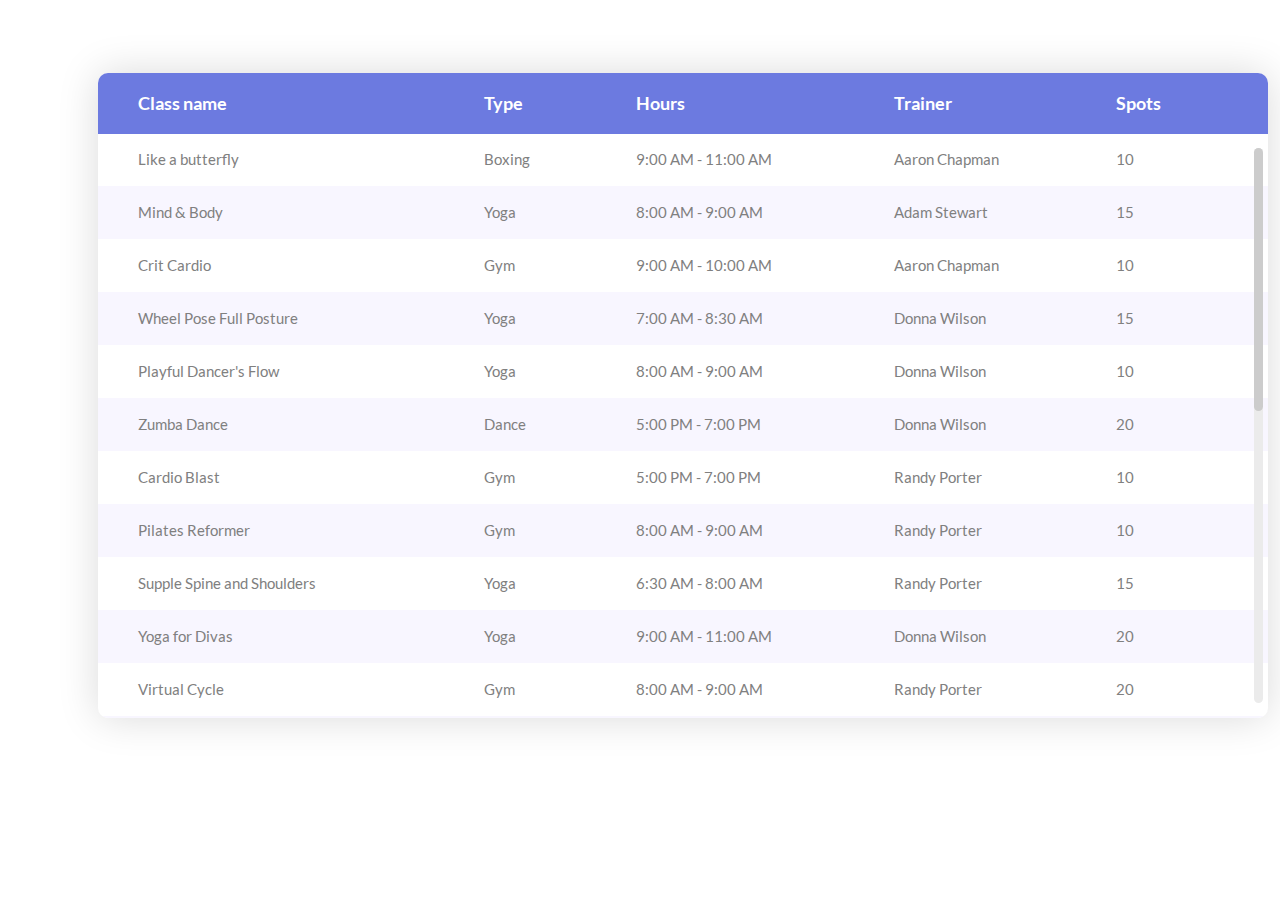
==== html/Table_Fixed_Header/index.html @ 2b3f25a1 "finalised ui front end for simple trade query with error trapping" ====
<!DOCTYPE html>
<html lang="en">
<head>
	<title>Table V04</title>
	<meta charset="UTF-8">
	<meta name="viewport" content="width=device-width, initial-scale=1">
<!--===============================================================================================-->	
	<link rel="icon" type="image/png" href="images/icons/favicon.ico"/>
<!--===============================================================================================-->
	<link rel="stylesheet" type="text/css" href="vendor/bootstrap/css/bootstrap.min.css">
<!--===============================================================================================-->
	<link rel="stylesheet" type="text/css" href="fonts/font-awesome-4.7.0/css/font-awesome.min.css">
<!--===============================================================================================-->
	<link rel="stylesheet" type="text/css" href="vendor/animate/animate.css">
<!--===============================================================================================-->
	<link rel="stylesheet" type="text/css" href="vendor/select2/select2.min.css">
<!--===============================================================================================-->
	<link rel="stylesheet" type="text/css" href="vendor/perfect-scrollbar/perfect-scrollbar.css">
<!--===============================================================================================-->
	<link rel="stylesheet" type="text/css" href="css/util.css">
	<link rel="stylesheet" type="text/css" href="css/main.css">
<!--===============================================================================================-->
</head>
<body>
	
	<div class="limiter">
		<div class="container-table100">
			<div class="wrap-table100">
				<div class="table100 ver1 m-b-110">
					<div class="table100-head">
						<table>
							<thead>
								<tr class="row100 head">
									<th class="cell100 column1">Class name</th>
									<th class="cell100 column2">Type</th>
									<th class="cell100 column3">Hours</th>
									<th class="cell100 column4">Trainer</th>
									<th class="cell100 column5">Spots</th>
								</tr>
							</thead>
						</table>
					</div>

					<div class="table100-body js-pscroll">
						<table>
							<tbody>
								<tr class="row100 body">
									<td class="cell100 column1">Like a butterfly</td>
									<td class="cell100 column2">Boxing</td>
									<td class="cell100 column3">9:00 AM - 11:00 AM</td>
									<td class="cell100 column4">Aaron Chapman</td>
									<td class="cell100 column5">10</td>
								</tr>

								<tr class="row100 body">
									<td class="cell100 column1">Mind & Body</td>
									<td class="cell100 column2">Yoga</td>
									<td class="cell100 column3">8:00 AM - 9:00 AM</td>
									<td class="cell100 column4">Adam Stewart</td>
									<td class="cell100 column5">15</td>
								</tr>

								<tr class="row100 body">
									<td class="cell100 column1">Crit Cardio</td>
									<td class="cell100 column2">Gym</td>
									<td class="cell100 column3">9:00 AM - 10:00 AM</td>
									<td class="cell100 column4">Aaron Chapman</td>
									<td class="cell100 column5">10</td>
								</tr>

								<tr class="row100 body">
									<td class="cell100 column1">Wheel Pose Full Posture</td>
									<td class="cell100 column2">Yoga</td>
									<td class="cell100 column3">7:00 AM - 8:30 AM</td>
									<td class="cell100 column4">Donna Wilson</td>
									<td class="cell100 column5">15</td>
								</tr>

								<tr class="row100 body">
									<td class="cell100 column1">Playful Dancer's Flow</td>
									<td class="cell100 column2">Yoga</td>
									<td class="cell100 column3">8:00 AM - 9:00 AM</td>
									<td class="cell100 column4">Donna Wilson</td>
									<td class="cell100 column5">10</td>
								</tr>

								<tr class="row100 body">
									<td class="cell100 column1">Zumba Dance</td>
									<td class="cell100 column2">Dance</td>
									<td class="cell100 column3">5:00 PM - 7:00 PM</td>
									<td class="cell100 column4">Donna Wilson</td>
									<td class="cell100 column5">20</td>
								</tr>

								<tr class="row100 body">
									<td class="cell100 column1">Cardio Blast</td>
									<td class="cell100 column2">Gym</td>
									<td class="cell100 column3">5:00 PM - 7:00 PM</td>
									<td class="cell100 column4">Randy Porter</td>
									<td class="cell100 column5">10</td>
								</tr>

								<tr class="row100 body">
									<td class="cell100 column1">Pilates Reformer</td>
									<td class="cell100 column2">Gym</td>
									<td class="cell100 column3">8:00 AM - 9:00 AM</td>
									<td class="cell100 column4">Randy Porter</td>
									<td class="cell100 column5">10</td>
								</tr>

								<tr class="row100 body">
									<td class="cell100 column1">Supple Spine and Shoulders</td>
									<td class="cell100 column2">Yoga</td>
									<td class="cell100 column3">6:30 AM - 8:00 AM</td>
									<td class="cell100 column4">Randy Porter</td>
									<td class="cell100 column5">15</td>
								</tr>

								<tr class="row100 body">
									<td class="cell100 column1">Yoga for Divas</td>
									<td class="cell100 column2">Yoga</td>
									<td class="cell100 column3">9:00 AM - 11:00 AM</td>
									<td class="cell100 column4">Donna Wilson</td>
									<td class="cell100 column5">20</td>
								</tr>

								<tr class="row100 body">
									<td class="cell100 column1">Virtual Cycle</td>
									<td class="cell100 column2">Gym</td>
									<td class="cell100 column3">8:00 AM - 9:00 AM</td>
									<td class="cell100 column4">Randy Porter</td>
									<td class="cell100 column5">20</td>
								</tr>

								<tr class="row100 body">
									<td class="cell100 column1">Like a butterfly</td>
									<td class="cell100 column2">Boxing</td>
									<td class="cell100 column3">9:00 AM - 11:00 AM</td>
									<td class="cell100 column4">Aaron Chapman</td>
									<td class="cell100 column5">10</td>
								</tr>

								<tr class="row100 body">
									<td class="cell100 column1">Mind & Body</td>
									<td class="cell100 column2">Yoga</td>
									<td class="cell100 column3">8:00 AM - 9:00 AM</td>
									<td class="cell100 column4">Adam Stewart</td>
									<td class="cell100 column5">15</td>
								</tr>

								<tr class="row100 body">
									<td class="cell100 column1">Crit Cardio</td>
									<td class="cell100 column2">Gym</td>
									<td class="cell100 column3">9:00 AM - 10:00 AM</td>
									<td class="cell100 column4">Aaron Chapman</td>
									<td class="cell100 column5">10</td>
								</tr>

								<tr class="row100 body">
									<td class="cell100 column1">Wheel Pose Full Posture</td>
									<td class="cell100 column2">Yoga</td>
									<td class="cell100 column3">7:00 AM - 8:30 AM</td>
									<td class="cell100 column4">Donna Wilson</td>
									<td class="cell100 column5">15</td>
								</tr>

								<tr class="row100 body">
									<td class="cell100 column1">Playful Dancer's Flow</td>
									<td class="cell100 column2">Yoga</td>
									<td class="cell100 column3">8:00 AM - 9:00 AM</td>
									<td class="cell100 column4">Donna Wilson</td>
									<td class="cell100 column5">10</td>
								</tr>

								<tr class="row100 body">
									<td class="cell100 column1">Zumba Dance</td>
									<td class="cell100 column2">Dance</td>
									<td class="cell100 column3">5:00 PM - 7:00 PM</td>
									<td class="cell100 column4">Donna Wilson</td>
									<td class="cell100 column5">20</td>
								</tr>

								<tr class="row100 body">
									<td class="cell100 column1">Cardio Blast</td>
									<td class="cell100 column2">Gym</td>
									<td class="cell100 column3">5:00 PM - 7:00 PM</td>
									<td class="cell100 column4">Randy Porter</td>
									<td class="cell100 column5">10</td>
								</tr>

								<tr class="row100 body">
									<td class="cell100 column1">Pilates Reformer</td>
									<td class="cell100 column2">Gym</td>
									<td class="cell100 column3">8:00 AM - 9:00 AM</td>
									<td class="cell100 column4">Randy Porter</td>
									<td class="cell100 column5">10</td>
								</tr>

								<tr class="row100 body">
									<td class="cell100 column1">Supple Spine and Shoulders</td>
									<td class="cell100 column2">Yoga</td>
									<td class="cell100 column3">6:30 AM - 8:00 AM</td>
									<td class="cell100 column4">Randy Porter</td>
									<td class="cell100 column5">15</td>
								</tr>

								<tr class="row100 body">
									<td class="cell100 column1">Yoga for Divas</td>
									<td class="cell100 column2">Yoga</td>
									<td class="cell100 column3">9:00 AM - 11:00 AM</td>
									<td class="cell100 column4">Donna Wilson</td>
									<td class="cell100 column5">20</td>
								</tr>

								<tr class="row100 body">
									<td class="cell100 column1">Virtual Cycle</td>
									<td class="cell100 column2">Gym</td>
									<td class="cell100 column3">8:00 AM - 9:00 AM</td>
									<td class="cell100 column4">Randy Porter</td>
									<td class="cell100 column5">20</td>
								</tr>
							</tbody>
						</table>
					</div>				
				</div>
			</div>
		</div>
	</div>


<!--===============================================================================================-->	
	<script src="vendor/jquery/jquery-3.2.1.min.js"></script>
<!--===============================================================================================-->
	<script src="vendor/bootstrap/js/popper.js"></script>
	<script src="vendor/bootstrap/js/bootstrap.min.js"></script>
<!--===============================================================================================-->
	<script src="vendor/select2/select2.min.js"></script>
<!--===============================================================================================-->
	<script src="vendor/perfect-scrollbar/perfect-scrollbar.min.js"></script>
	<script>
		$('.js-pscroll').each(function(){
			var ps = new PerfectScrollbar(this);

			$(window).on('resize', function(){
				ps.update();
			})
		});
			
		
	</script>
<!--===============================================================================================-->
	<script src="js/main.js"></script>

</body>
</html>
---- html/Table_Fixed_Header/vendor/perfect-scrollbar/perfect-scrollbar.css ----
/*
 * Container style
 */
.ps {
  overflow: hidden !important;
  overflow-anchor: none;
  -ms-overflow-style: none;
  touch-action: auto;
  -ms-touch-action: auto;
}

/*
 * Scrollbar rail styles
 */
.ps__rail-x {
  display: none;
  opacity: 0;
  transition: background-color .2s linear, opacity .2s linear;
  -webkit-transition: background-color .2s linear, opacity .2s linear;
  height: 15px;
  /* there must be 'bottom' or 'top' for ps__rail-x */
  bottom: 0px;
  /* please don't change 'position' */
  position: absolute;
}

.ps__rail-y {
  display: none;
  opacity: 0;
  transition: background-color .2s linear, opacity .2s linear;
  -webkit-transition: background-color .2s linear, opacity .2s linear;
  width: 15px;
  /* there must be 'right' or 'left' for ps__rail-y */
  right: 0;
  /* please don't change 'position' */
  position: absolute;
}

.ps--active-x > .ps__rail-x,
.ps--active-y > .ps__rail-y {
  display: block;
  background-color: transparent;
}

.ps:hover > .ps__rail-x,
.ps:hover > .ps__rail-y,
.ps--focus > .ps__rail-x,
.ps--focus > .ps__rail-y,
.ps--scrolling-x > .ps__rail-x,
.ps--scrolling-y > .ps__rail-y {
  opacity: 0.6;
}

.ps__rail-x:hover,
.ps__rail-y:hover,
.ps__rail-x:focus,
.ps__rail-y:focus {
  background-color: #eee;
  opacity: 0.9;
}

/*
 * Scrollbar thumb styles
 */
.ps__thumb-x {
  background-color: #aaa;
  border-radius: 6px;
  transition: background-color .2s linear, height .2s ease-in-out;
  -webkit-transition: background-color .2s linear, height .2s ease-in-out;
  height: 6px;
  /* there must be 'bottom' for ps__thumb-x */
  bottom: 2px;
  /* please don't change 'position' */
  position: absolute;
}

.ps__thumb-y {
  background-color: #aaa;
  border-radius: 6px;
  transition: background-color .2s linear, width .2s ease-in-out;
  -webkit-transition: background-color .2s linear, width .2s ease-in-out;
  width: 6px;
  /* there must be 'right' for ps__thumb-y */
  right: 2px;
  /* please don't change 'position' */
  position: absolute;
}

.ps__rail-x:hover > .ps__thumb-x,
.ps__rail-x:focus > .ps__thumb-x {
  background-color: #999;
  height: 11px;
}

.ps__rail-y:hover > .ps__thumb-y,
.ps__rail-y:focus > .ps__thumb-y {
  background-color: #999;
  width: 11px;
}

/* MS supports */
@supports (-ms-overflow-style: none) {
  .ps {
    overflow: auto !important;
  }
}

@media screen and (-ms-high-contrast: active), (-ms-high-contrast: none) {
  .ps {
    overflow: auto !important;
  }
}
---- html/Table_Fixed_Header/css/util.css ----
/*[ FONT SIZE ]
///////////////////////////////////////////////////////////
*/
.fs-1 {font-size: 1px;}
.fs-2 {font-size: 2px;}
.fs-3 {font-size: 3px;}
.fs-4 {font-size: 4px;}
.fs-5 {font-size: 5px;}
.fs-6 {font-size: 6px;}
.fs-7 {font-size: 7px;}
.fs-8 {font-size: 8px;}
.fs-9 {font-size: 9px;}
.fs-10 {font-size: 10px;}
.fs-11 {font-size: 11px;}
.fs-12 {font-size: 12px;}
.fs-13 {font-size: 13px;}
.fs-14 {font-size: 14px;}
.fs-15 {font-size: 15px;}
.fs-16 {font-size: 16px;}
.fs-17 {font-size: 17px;}
.fs-18 {font-size: 18px;}
.fs-19 {font-size: 19px;}
.fs-20 {font-size: 20px;}
.fs-21 {font-size: 21px;}
.fs-22 {font-size: 22px;}
.fs-23 {font-size: 23px;}
.fs-24 {font-size: 24px;}
.fs-25 {font-size: 25px;}
.fs-26 {font-size: 26px;}
.fs-27 {font-size: 27px;}
.fs-28 {font-size: 28px;}
.fs-29 {font-size: 29px;}
.fs-30 {font-size: 30px;}
.fs-31 {font-size: 31px;}
.fs-32 {font-size: 32px;}
.fs-33 {font-size: 33px;}
.fs-34 {font-size: 34px;}
.fs-35 {font-size: 35px;}
.fs-36 {font-size: 36px;}
.fs-37 {font-size: 37px;}
.fs-38 {font-size: 38px;}
.fs-39 {font-size: 39px;}
.fs-40 {font-size: 40px;}
.fs-41 {font-size: 41px;}
.fs-42 {font-size: 42px;}
.fs-43 {font-size: 43px;}
.fs-44 {font-size: 44px;}
.fs-45 {font-size: 45px;}
.fs-46 {font-size: 46px;}
.fs-47 {font-size: 47px;}
.fs-48 {font-size: 48px;}
.fs-49 {font-size: 49px;}
.fs-50 {font-size: 50px;}
.fs-51 {font-size: 51px;}
.fs-52 {font-size: 52px;}
.fs-53 {font-size: 53px;}
.fs-54 {font-size: 54px;}
.fs-55 {font-size: 55px;}
.fs-56 {font-size: 56px;}
.fs-57 {font-size: 57px;}
.fs-58 {font-size: 58px;}
.fs-59 {font-size: 59px;}
.fs-60 {font-size: 60px;}
.fs-61 {font-size: 61px;}
.fs-62 {font-size: 62px;}
.fs-63 {font-size: 63px;}
.fs-64 {font-size: 64px;}
.fs-65 {font-size: 65px;}
.fs-66 {font-size: 66px;}
.fs-67 {font-size: 67px;}
.fs-68 {font-size: 68px;}
.fs-69 {font-size: 69px;}
.fs-70 {font-size: 70px;}
.fs-71 {font-size: 71px;}
.fs-72 {font-size: 72px;}
.fs-73 {font-size: 73px;}
.fs-74 {font-size: 74px;}
.fs-75 {font-size: 75px;}
.fs-76 {font-size: 76px;}
.fs-77 {font-size: 77px;}
.fs-78 {font-size: 78px;}
.fs-79 {font-size: 79px;}
.fs-80 {font-size: 80px;}
.fs-81 {font-size: 81px;}
.fs-82 {font-size: 82px;}
.fs-83 {font-size: 83px;}
.fs-84 {font-size: 84px;}
.fs-85 {font-size: 85px;}
.fs-86 {font-size: 86px;}
.fs-87 {font-size: 87px;}
.fs-88 {font-size: 88px;}
.fs-89 {font-size: 89px;}
.fs-90 {font-size: 90px;}
.fs-91 {font-size: 91px;}
.fs-92 {font-size: 92px;}
.fs-93 {font-size: 93px;}
.fs-94 {font-size: 94px;}
.fs-95 {font-size: 95px;}
.fs-96 {font-size: 96px;}
.fs-97 {font-size: 97px;}
.fs-98 {font-size: 98px;}
.fs-99 {font-size: 99px;}
.fs-100 {font-size: 100px;}
.fs-101 {font-size: 101px;}
.fs-102 {font-size: 102px;}
.fs-103 {font-size: 103px;}
.fs-104 {font-size: 104px;}
.fs-105 {font-size: 105px;}
.fs-106 {font-size: 106px;}
.fs-107 {font-size: 107px;}
.fs-108 {font-size: 108px;}
.fs-109 {font-size: 109px;}
.fs-110 {font-size: 110px;}
.fs-111 {font-size: 111px;}
.fs-112 {font-size: 112px;}
.fs-113 {font-size: 113px;}
.fs-114 {font-size: 114px;}
.fs-115 {font-size: 115px;}
.fs-116 {font-size: 116px;}
.fs-117 {font-size: 117px;}
.fs-118 {font-size: 118px;}
.fs-119 {font-size: 119px;}
.fs-120 {font-size: 120px;}
.fs-121 {font-size: 121px;}
.fs-122 {font-size: 122px;}
.fs-123 {font-size: 123px;}
.fs-124 {font-size: 124px;}
.fs-125 {font-size: 125px;}
.fs-126 {font-size: 126px;}
.fs-127 {font-size: 127px;}
.fs-128 {font-size: 128px;}
.fs-129 {font-size: 129px;}
.fs-130 {font-size: 130px;}
.fs-131 {font-size: 131px;}
.fs-132 {font-size: 132px;}
.fs-133 {font-size: 133px;}
.fs-134 {font-size: 134px;}
.fs-135 {font-size: 135px;}
.fs-136 {font-size: 136px;}
.fs-137 {font-size: 137px;}
.fs-138 {font-size: 138px;}
.fs-139 {font-size: 139px;}
.fs-140 {font-size: 140px;}
.fs-141 {font-size: 141px;}
.fs-142 {font-size: 142px;}
.fs-143 {font-size: 143px;}
.fs-144 {font-size: 144px;}
.fs-145 {font-size: 145px;}
.fs-146 {font-size: 146px;}
.fs-147 {font-size: 147px;}
.fs-148 {font-size: 148px;}
.fs-149 {font-size: 149px;}
.fs-150 {font-size: 150px;}
.fs-151 {font-size: 151px;}
.fs-152 {font-size: 152px;}
.fs-153 {font-size: 153px;}
.fs-154 {font-size: 154px;}
.fs-155 {font-size: 155px;}
.fs-156 {font-size: 156px;}
.fs-157 {font-size: 157px;}
.fs-158 {font-size: 158px;}
.fs-159 {font-size: 159px;}
.fs-160 {font-size: 160px;}
.fs-161 {font-size: 161px;}
.fs-162 {font-size: 162px;}
.fs-163 {font-size: 163px;}
.fs-164 {font-size: 164px;}
.fs-165 {font-size: 165px;}
.fs-166 {font-size: 166px;}
.fs-167 {font-size: 167px;}
.fs-168 {font-size: 168px;}
.fs-169 {font-size: 169px;}
.fs-170 {font-size: 170px;}
.fs-171 {font-size: 171px;}
.fs-172 {font-size: 172px;}
.fs-173 {font-size: 173px;}
.fs-174 {font-size: 174px;}
.fs-175 {font-size: 175px;}
.fs-176 {font-size: 176px;}
.fs-177 {font-size: 177px;}
.fs-178 {font-size: 178px;}
.fs-179 {font-size: 179px;}
.fs-180 {font-size: 180px;}
.fs-181 {font-size: 181px;}
.fs-182 {font-size: 182px;}
.fs-183 {font-size: 183px;}
.fs-184 {font-size: 184px;}
.fs-185 {font-size: 185px;}
.fs-186 {font-size: 186px;}
.fs-187 {font-size: 187px;}
.fs-188 {font-size: 188px;}
.fs-189 {font-size: 189px;}
.fs-190 {font-size: 190px;}
.fs-191 {font-size: 191px;}
.fs-192 {font-size: 192px;}
.fs-193 {font-size: 193px;}
.fs-194 {font-size: 194px;}
.fs-195 {font-size: 195px;}
.fs-196 {font-size: 196px;}
.fs-197 {font-size: 197px;}
.fs-198 {font-size: 198px;}
.fs-199 {font-size: 199px;}
.fs-200 {font-size: 200px;}

/*[ PADDING ]
///////////////////////////////////////////////////////////
*/
.p-t-0 {padding-top: 0px;}
.p-t-1 {padding-top: 1px;}
.p-t-2 {padding-top: 2px;}
.p-t-3 {padding-top: 3px;}
.p-t-4 {padding-top: 4px;}
.p-t-5 {padding-top: 5px;}
.p-t-6 {padding-top: 6px;}
.p-t-7 {padding-top: 7px;}
.p-t-8 {padding-top: 8px;}
.p-t-9 {padding-top: 9px;}
.p-t-10 {padding-top: 10px;}
.p-t-11 {padding-top: 11px;}
.p-t-12 {padding-top: 12px;}
.p-t-13 {padding-top: 13px;}
.p-t-14 {padding-top: 14px;}
.p-t-15 {padding-top: 15px;}
.p-t-16 {padding-top: 16px;}
.p-t-17 {padding-top: 17px;}
.p-t-18 {padding-top: 18px;}
.p-t-19 {padding-top: 19px;}
.p-t-20 {padding-top: 20px;}
.p-t-21 {padding-top: 21px;}
.p-t-22 {padding-top: 22px;}
.p-t-23 {padding-top: 23px;}
.p-t-24 {padding-top: 24px;}
.p-t-25 {padding-top: 25px;}
.p-t-26 {padding-top: 26px;}
.p-t-27 {padding-top: 27px;}
.p-t-28 {padding-top: 28px;}
.p-t-29 {padding-top: 29px;}
.p-t-30 {padding-top: 30px;}
.p-t-31 {padding-top: 31px;}
.p-t-32 {padding-top: 32px;}
.p-t-33 {padding-top: 33px;}
.p-t-34 {padding-top: 34px;}
.p-t-35 {padding-top: 35px;}
.p-t-36 {padding-top: 36px;}
.p-t-37 {padding-top: 37px;}
.p-t-38 {padding-top: 38px;}
.p-t-39 {padding-top: 39px;}
.p-t-40 {padding-top: 40px;}
.p-t-41 {padding-top: 41px;}
.p-t-42 {padding-top: 42px;}
.p-t-43 {padding-top: 43px;}
.p-t-44 {padding-top: 44px;}
.p-t-45 {padding-top: 45px;}
.p-t-46 {padding-top: 46px;}
.p-t-47 {padding-top: 47px;}
.p-t-48 {padding-top: 48px;}
.p-t-49 {padding-top: 49px;}
.p-t-50 {padding-top: 50px;}
.p-t-51 {padding-top: 51px;}
.p-t-52 {padding-top: 52px;}
.p-t-53 {padding-top: 53px;}
.p-t-54 {padding-top: 54px;}
.p-t-55 {padding-top: 55px;}
.p-t-56 {padding-top: 56px;}
.p-t-57 {padding-top: 57px;}
.p-t-58 {padding-top: 58px;}
.p-t-59 {padding-top: 59px;}
.p-t-60 {padding-top: 60px;}
.p-t-61 {padding-top: 61px;}
.p-t-62 {padding-top: 62px;}
.p-t-63 {padding-top: 63px;}
.p-t-64 {padding-top: 64px;}
.p-t-65 {padding-top: 65px;}
.p-t-66 {padding-top: 66px;}
.p-t-67 {padding-top: 67px;}
.p-t-68 {padding-top: 68px;}
.p-t-69 {padding-top: 69px;}
.p-t-70 {padding-top: 70px;}
.p-t-71 {padding-top: 71px;}
.p-t-72 {padding-top: 72px;}
.p-t-73 {padding-top: 73px;}
.p-t-74 {padding-top: 74px;}
.p-t-75 {padding-top: 75px;}
.p-t-76 {padding-top: 76px;}
.p-t-77 {padding-top: 77px;}
.p-t-78 {padding-top: 78px;}
.p-t-79 {padding-top: 79px;}
.p-t-80 {padding-top: 80px;}
.p-t-81 {padding-top: 81px;}
.p-t-82 {padding-top: 82px;}
.p-t-83 {padding-top: 83px;}
.p-t-84 {padding-top: 84px;}
.p-t-85 {padding-top: 85px;}
.p-t-86 {padding-top: 86px;}
.p-t-87 {padding-top: 87px;}
.p-t-88 {padding-top: 88px;}
.p-t-89 {padding-top: 89px;}
.p-t-90 {padding-top: 90px;}
.p-t-91 {padding-top: 91px;}
.p-t-92 {padding-top: 92px;}
.p-t-93 {padding-top: 93px;}
.p-t-94 {padding-top: 94px;}
.p-t-95 {padding-top: 95px;}
.p-t-96 {padding-top: 96px;}
.p-t-97 {padding-top: 97px;}
.p-t-98 {padding-top: 98px;}
.p-t-99 {padding-top: 99px;}
.p-t-100 {padding-top: 100px;}
.p-t-101 {padding-top: 101px;}
.p-t-102 {padding-top: 102px;}
.p-t-103 {padding-top: 103px;}
.p-t-104 {padding-top: 104px;}
.p-t-105 {padding-top: 105px;}
.p-t-106 {padding-top: 106px;}
.p-t-107 {padding-top: 107px;}
.p-t-108 {padding-top: 108px;}
.p-t-109 {padding-top: 109px;}
.p-t-110 {padding-top: 110px;}
.p-t-111 {padding-top: 111px;}
.p-t-112 {padding-top: 112px;}
.p-t-113 {padding-top: 113px;}
.p-t-114 {padding-top: 114px;}
.p-t-115 {padding-top: 115px;}
.p-t-116 {padding-top: 116px;}
.p-t-117 {padding-top: 117px;}
.p-t-118 {padding-top: 118px;}
.p-t-119 {padding-top: 119px;}
.p-t-120 {padding-top: 120px;}
.p-t-121 {padding-top: 121px;}
.p-t-122 {padding-top: 122px;}
.p-t-123 {padding-top: 123px;}
.p-t-124 {padding-top: 124px;}
.p-t-125 {padding-top: 125px;}
.p-t-126 {padding-top: 126px;}
.p-t-127 {padding-top: 127px;}
.p-t-128 {padding-top: 128px;}
.p-t-129 {padding-top: 129px;}
.p-t-130 {padding-top: 130px;}
.p-t-131 {padding-top: 131px;}
.p-t-132 {padding-top: 132px;}
.p-t-133 {padding-top: 133px;}
.p-t-134 {padding-top: 134px;}
.p-t-135 {padding-top: 135px;}
.p-t-136 {padding-top: 136px;}
.p-t-137 {padding-top: 137px;}
.p-t-138 {padding-top: 138px;}
.p-t-139 {padding-top: 139px;}
.p-t-140 {padding-top: 140px;}
.p-t-141 {padding-top: 141px;}
.p-t-142 {padding-top: 142px;}
.p-t-143 {padding-top: 143px;}
.p-t-144 {padding-top: 144px;}
.p-t-145 {padding-top: 145px;}
.p-t-146 {padding-top: 146px;}
.p-t-147 {padding-top: 147px;}
.p-t-148 {padding-top: 148px;}
.p-t-149 {padding-top: 149px;}
.p-t-150 {padding-top: 150px;}
.p-t-151 {padding-top: 151px;}
.p-t-152 {padding-top: 152px;}
.p-t-153 {padding-top: 153px;}
.p-t-154 {padding-top: 154px;}
.p-t-155 {padding-top: 155px;}
.p-t-156 {padding-top: 156px;}
.p-t-157 {padding-top: 157px;}
.p-t-158 {padding-top: 158px;}
.p-t-159 {padding-top: 159px;}
.p-t-160 {padding-top: 160px;}
.p-t-161 {padding-top: 161px;}
.p-t-162 {padding-top: 162px;}
.p-t-163 {padding-top: 163px;}
.p-t-164 {padding-top: 164px;}
.p-t-165 {padding-top: 165px;}
.p-t-166 {padding-top: 166px;}
.p-t-167 {padding-top: 167px;}
.p-t-168 {padding-top: 168px;}
.p-t-169 {padding-top: 169px;}
.p-t-170 {padding-top: 170px;}
.p-t-171 {padding-top: 171px;}
.p-t-172 {padding-top: 172px;}
.p-t-173 {padding-top: 173px;}
.p-t-174 {padding-top: 174px;}
.p-t-175 {padding-top: 175px;}
.p-t-176 {padding-top: 176px;}
.p-t-177 {padding-top: 177px;}
.p-t-178 {padding-top: 178px;}
.p-t-179 {padding-top: 179px;}
.p-t-180 {padding-top: 180px;}
.p-t-181 {padding-top: 181px;}
.p-t-182 {padding-top: 182px;}
.p-t-183 {padding-top: 183px;}
.p-t-184 {padding-top: 184px;}
.p-t-185 {padding-top: 185px;}
.p-t-186 {padding-top: 186px;}
.p-t-187 {padding-top: 187px;}
.p-t-188 {padding-top: 188px;}
.p-t-189 {padding-top: 189px;}
.p-t-190 {padding-top: 190px;}
.p-t-191 {padding-top: 191px;}
.p-t-192 {padding-top: 192px;}
.p-t-193 {padding-top: 193px;}
.p-t-194 {padding-top: 194px;}
.p-t-195 {padding-top: 195px;}
.p-t-196 {padding-top: 196px;}
.p-t-197 {padding-top: 197px;}
.p-t-198 {padding-top: 198px;}
.p-t-199 {padding-top: 199px;}
.p-t-200 {padding-top: 200px;}
.p-t-201 {padding-top: 201px;}
.p-t-202 {padding-top: 202px;}
.p-t-203 {padding-top: 203px;}
.p-t-204 {padding-top: 204px;}
.p-t-205 {padding-top: 205px;}
.p-t-206 {padding-top: 206px;}
.p-t-207 {padding-top: 207px;}
.p-t-208 {padding-top: 208px;}
.p-t-209 {padding-top: 209px;}
.p-t-210 {padding-top: 210px;}
.p-t-211 {padding-top: 211px;}
.p-t-212 {padding-top: 212px;}
.p-t-213 {padding-top: 213px;}
.p-t-214 {padding-top: 214px;}
.p-t-215 {padding-top: 215px;}
.p-t-216 {padding-top: 216px;}
.p-t-217 {padding-top: 217px;}
.p-t-218 {padding-top: 218px;}
.p-t-219 {padding-top: 219px;}
.p-t-220 {padding-top: 220px;}
.p-t-221 {padding-top: 221px;}
.p-t-222 {padding-top: 222px;}
.p-t-223 {padding-top: 223px;}
.p-t-224 {padding-top: 224px;}
.p-t-225 {padding-top: 225px;}
.p-t-226 {padding-top: 226px;}
.p-t-227 {padding-top: 227px;}
.p-t-228 {padding-top: 228px;}
.p-t-229 {padding-top: 229px;}
.p-t-230 {padding-top: 230px;}
.p-t-231 {padding-top: 231px;}
.p-t-232 {padding-top: 232px;}
.p-t-233 {padding-top: 233px;}
.p-t-234 {padding-top: 234px;}
.p-t-235 {padding-top: 235px;}
.p-t-236 {padding-top: 236px;}
.p-t-237 {padding-top: 237px;}
.p-t-238 {padding-top: 238px;}
.p-t-239 {padding-top: 239px;}
.p-t-240 {padding-top: 240px;}
.p-t-241 {padding-top: 241px;}
.p-t-242 {padding-top: 242px;}
.p-t-243 {padding-top: 243px;}
.p-t-244 {padding-top: 244px;}
.p-t-245 {padding-top: 245px;}
.p-t-246 {padding-top: 246px;}
.p-t-247 {padding-top: 247px;}
.p-t-248 {padding-top: 248px;}
.p-t-249 {padding-top: 249px;}
.p-t-250 {padding-top: 250px;}
.p-b-0 {padding-bottom: 0px;}
.p-b-1 {padding-bottom: 1px;}
.p-b-2 {padding-bottom: 2px;}
.p-b-3 {padding-bottom: 3px;}
.p-b-4 {padding-bottom: 4px;}
.p-b-5 {padding-bottom: 5px;}
.p-b-6 {padding-bottom: 6px;}
.p-b-7 {padding-bottom: 7px;}
.p-b-8 {padding-bottom: 8px;}
.p-b-9 {padding-bottom: 9px;}
.p-b-10 {padding-bottom: 10px;}
.p-b-11 {padding-bottom: 11px;}
.p-b-12 {padding-bottom: 12px;}
.p-b-13 {padding-bottom: 13px;}
.p-b-14 {padding-bottom: 14px;}
.p-b-15 {padding-bottom: 15px;}
.p-b-16 {padding-bottom: 16px;}
.p-b-17 {padding-bottom: 17px;}
.p-b-18 {padding-bottom: 18px;}
.p-b-19 {padding-bottom: 19px;}
.p-b-20 {padding-bottom: 20px;}
.p-b-21 {padding-bottom: 21px;}
.p-b-22 {padding-bottom: 22px;}
.p-b-23 {padding-bottom: 23px;}
.p-b-24 {padding-bottom: 24px;}
.p-b-25 {padding-bottom: 25px;}
.p-b-26 {padding-bottom: 26px;}
.p-b-27 {padding-bottom: 27px;}
.p-b-28 {padding-bottom: 28px;}
.p-b-29 {padding-bottom: 29px;}
.p-b-30 {padding-bottom: 30px;}
.p-b-31 {padding-bottom: 31px;}
.p-b-32 {padding-bottom: 32px;}
.p-b-33 {padding-bottom: 33px;}
.p-b-34 {padding-bottom: 34px;}
.p-b-35 {padding-bottom: 35px;}
.p-b-36 {padding-bottom: 36px;}
.p-b-37 {padding-bottom: 37px;}
.p-b-38 {padding-bottom: 38px;}
.p-b-39 {padding-bottom: 39px;}
.p-b-40 {padding-bottom: 40px;}
.p-b-41 {padding-bottom: 41px;}
.p-b-42 {padding-bottom: 42px;}
.p-b-43 {padding-bottom: 43px;}
.p-b-44 {padding-bottom: 44px;}
.p-b-45 {padding-bottom: 45px;}
.p-b-46 {padding-bottom: 46px;}
.p-b-47 {padding-bottom: 47px;}
.p-b-48 {padding-bottom: 48px;}
.p-b-49 {padding-bottom: 49px;}
.p-b-50 {padding-bottom: 50px;}
.p-b-51 {padding-bottom: 51px;}
.p-b-52 {padding-bottom: 52px;}
.p-b-53 {padding-bottom: 53px;}
.p-b-54 {padding-bottom: 54px;}
.p-b-55 {padding-bottom: 55px;}
.p-b-56 {padding-bottom: 56px;}
.p-b-57 {padding-bottom: 57px;}
.p-b-58 {padding-bottom: 58px;}
.p-b-59 {padding-bottom: 59px;}
.p-b-60 {padding-bottom: 60px;}
.p-b-61 {padding-bottom: 61px;}
.p-b-62 {padding-bottom: 62px;}
.p-b-63 {padding-bottom: 63px;}
.p-b-64 {padding-bottom: 64px;}
.p-b-65 {padding-bottom: 65px;}
.p-b-66 {padding-bottom: 66px;}
.p-b-67 {padding-bottom: 67px;}
.p-b-68 {padding-bottom: 68px;}
.p-b-69 {padding-bottom: 69px;}
.p-b-70 {padding-bottom: 70px;}
.p-b-71 {padding-bottom: 71px;}
.p-b-72 {padding-bottom: 72px;}
.p-b-73 {padding-bottom: 73px;}
.p-b-74 {padding-bottom: 74px;}
.p-b-75 {padding-bottom: 75px;}
.p-b-76 {padding-bottom: 76px;}
.p-b-77 {padding-bottom: 77px;}
.p-b-78 {padding-bottom: 78px;}
.p-b-79 {padding-bottom: 79px;}
.p-b-80 {padding-bottom: 80px;}
.p-b-81 {padding-bottom: 81px;}
.p-b-82 {padding-bottom: 82px;}
.p-b-83 {padding-bottom: 83px;}
.p-b-84 {padding-bottom: 84px;}
.p-b-85 {padding-bottom: 85px;}
.p-b-86 {padding-bottom: 86px;}
.p-b-87 {padding-bottom: 87px;}
.p-b-88 {padding-bottom: 88px;}
.p-b-89 {padding-bottom: 89px;}
.p-b-90 {padding-bottom: 90px;}
.p-b-91 {padding-bottom: 91px;}
.p-b-92 {padding-bottom: 92px;}
.p-b-93 {padding-bottom: 93px;}
.p-b-94 {padding-bottom: 94px;}
.p-b-95 {padding-bottom: 95px;}
.p-b-96 {padding-bottom: 96px;}
.p-b-97 {padding-bottom: 97px;}
.p-b-98 {padding-bottom: 98px;}
.p-b-99 {padding-bottom: 99px;}
.p-b-100 {padding-bottom: 100px;}
.p-b-101 {padding-bottom: 101px;}
.p-b-102 {padding-bottom: 102px;}
.p-b-103 {padding-bottom: 103px;}
.p-b-104 {padding-bottom: 104px;}
.p-b-105 {padding-bottom: 105px;}
.p-b-106 {padding-bottom: 106px;}
.p-b-107 {padding-bottom: 107px;}
.p-b-108 {padding-bottom: 108px;}
.p-b-109 {padding-bottom: 109px;}
.p-b-110 {padding-bottom: 110px;}
.p-b-111 {padding-bottom: 111px;}
.p-b-112 {padding-bottom: 112px;}
.p-b-113 {padding-bottom: 113px;}
.p-b-114 {padding-bottom: 114px;}
.p-b-115 {padding-bottom: 115px;}
.p-b-116 {padding-bottom: 116px;}
.p-b-117 {padding-bottom: 117px;}
.p-b-118 {padding-bottom: 118px;}
.p-b-119 {padding-bottom: 119px;}
.p-b-120 {padding-bottom: 120px;}
.p-b-121 {padding-bottom: 121px;}
.p-b-122 {padding-bottom: 122px;}
.p-b-123 {padding-bottom: 123px;}
.p-b-124 {padding-bottom: 124px;}
.p-b-125 {padding-bottom: 125px;}
.p-b-126 {padding-bottom: 126px;}
.p-b-127 {padding-bottom: 127px;}
.p-b-128 {padding-bottom: 128px;}
.p-b-129 {padding-bottom: 129px;}
.p-b-130 {padding-bottom: 130px;}
.p-b-131 {padding-bottom: 131px;}
.p-b-132 {padding-bottom: 132px;}
.p-b-133 {padding-bottom: 133px;}
.p-b-134 {padding-bottom: 134px;}
.p-b-135 {padding-bottom: 135px;}
.p-b-136 {padding-bottom: 136px;}
.p-b-137 {padding-bottom: 137px;}
.p-b-138 {padding-bottom: 138px;}
.p-b-139 {padding-bottom: 139px;}
.p-b-140 {padding-bottom: 140px;}
.p-b-141 {padding-bottom: 141px;}
.p-b-142 {padding-bottom: 142px;}
.p-b-143 {padding-bottom: 143px;}
.p-b-144 {padding-bottom: 144px;}
.p-b-145 {padding-bottom: 145px;}
.p-b-146 {padding-bottom: 146px;}
.p-b-147 {padding-bottom: 147px;}
.p-b-148 {padding-bottom: 148px;}
.p-b-149 {padding-bottom: 149px;}
.p-b-150 {padding-bottom: 150px;}
.p-b-151 {padding-bottom: 151px;}
.p-b-152 {padding-bottom: 152px;}
.p-b-153 {padding-bottom: 153px;}
.p-b-154 {padding-bottom: 154px;}
.p-b-155 {padding-bottom: 155px;}
.p-b-156 {padding-bottom: 156px;}
.p-b-157 {padding-bottom: 157px;}
.p-b-158 {padding-bottom: 158px;}
.p-b-159 {padding-bottom: 159px;}
.p-b-160 {padding-bottom: 160px;}
.p-b-161 {padding-bottom: 161px;}
.p-b-162 {padding-bottom: 162px;}
.p-b-163 {padding-bottom: 163px;}
.p-b-164 {padding-bottom: 164px;}
.p-b-165 {padding-bottom: 165px;}
.p-b-166 {padding-bottom: 166px;}
.p-b-167 {padding-bottom: 167px;}
.p-b-168 {padding-bottom: 168px;}
.p-b-169 {padding-bottom: 169px;}
.p-b-170 {padding-bottom: 170px;}
.p-b-171 {padding-bottom: 171px;}
.p-b-172 {padding-bottom: 172px;}
.p-b-173 {padding-bottom: 173px;}
.p-b-174 {padding-bottom: 174px;}
.p-b-175 {padding-bottom: 175px;}
.p-b-176 {padding-bottom: 176px;}
.p-b-177 {padding-bottom: 177px;}
.p-b-178 {padding-bottom: 178px;}
.p-b-179 {padding-bottom: 179px;}
.p-b-180 {padding-bottom: 180px;}
.p-b-181 {padding-bottom: 181px;}
.p-b-182 {padding-bottom: 182px;}
.p-b-183 {padding-bottom: 183px;}
.p-b-184 {padding-bottom: 184px;}
.p-b-185 {padding-bottom: 185px;}
.p-b-186 {padding-bottom: 186px;}
.p-b-187 {padding-bottom: 187px;}
.p-b-188 {padding-bottom: 188px;}
.p-b-189 {padding-bottom: 189px;}
.p-b-190 {padding-bottom: 190px;}
.p-b-191 {padding-bottom: 191px;}
.p-b-192 {padding-bottom: 192px;}
.p-b-193 {padding-bottom: 193px;}
.p-b-194 {padding-bottom: 194px;}
.p-b-195 {padding-bottom: 195px;}
.p-b-196 {padding-bottom: 196px;}
.p-b-197 {padding-bottom: 197px;}
.p-b-198 {padding-bottom: 198px;}
.p-b-199 {padding-bottom: 199px;}
.p-b-200 {padding-bottom: 200px;}
.p-b-201 {padding-bottom: 201px;}
.p-b-202 {padding-bottom: 202px;}
.p-b-203 {padding-bottom: 203px;}
.p-b-204 {padding-bottom: 204px;}
.p-b-205 {padding-bottom: 205px;}
.p-b-206 {padding-bottom: 206px;}
.p-b-207 {padding-bottom: 207px;}
.p-b-208 {padding-bottom: 208px;}
.p-b-209 {padding-bottom: 209px;}
.p-b-210 {padding-bottom: 210px;}
.p-b-211 {padding-bottom: 211px;}
.p-b-212 {padding-bottom: 212px;}
.p-b-213 {padding-bottom: 213px;}
.p-b-214 {padding-bottom: 214px;}
.p-b-215 {padding-bottom: 215px;}
.p-b-216 {padding-bottom: 216px;}
.p-b-217 {padding-bottom: 217px;}
.p-b-218 {padding-bottom: 218px;}
.p-b-219 {padding-bottom: 219px;}
.p-b-220 {padding-bottom: 220px;}
.p-b-221 {padding-bottom: 221px;}
.p-b-222 {padding-bottom: 222px;}
.p-b-223 {padding-bottom: 223px;}
.p-b-224 {padding-bottom: 224px;}
.p-b-225 {padding-bottom: 225px;}
.p-b-226 {padding-bottom: 226px;}
.p-b-227 {padding-bottom: 227px;}
.p-b-228 {padding-bottom: 228px;}
.p-b-229 {padding-bottom: 229px;}
.p-b-230 {padding-bottom: 230px;}
.p-b-231 {padding-bottom: 231px;}
.p-b-232 {padding-bottom: 232px;}
.p-b-233 {padding-bottom: 233px;}
.p-b-234 {padding-bottom: 234px;}
.p-b-235 {padding-bottom: 235px;}
.p-b-236 {padding-bottom: 236px;}
.p-b-237 {padding-bottom: 237px;}
.p-b-238 {padding-bottom: 238px;}
.p-b-239 {padding-bottom: 239px;}
.p-b-240 {padding-bottom: 240px;}
.p-b-241 {padding-bottom: 241px;}
.p-b-242 {padding-bottom: 242px;}
.p-b-243 {padding-bottom: 243px;}
.p-b-244 {padding-bottom: 244px;}
.p-b-245 {padding-bottom: 245px;}
.p-b-246 {padding-bottom: 246px;}
.p-b-247 {padding-bottom: 247px;}
.p-b-248 {padding-bottom: 248px;}
.p-b-249 {padding-bottom: 249px;}
.p-b-250 {padding-bottom: 250px;}
.p-l-0 {padding-left: 0px;}
.p-l-1 {padding-left: 1px;}
.p-l-2 {padding-left: 2px;}
.p-l-3 {padding-left: 3px;}
.p-l-4 {padding-left: 4px;}
.p-l-5 {padding-left: 5px;}
.p-l-6 {padding-left: 6px;}
.p-l-7 {padding-left: 7px;}
.p-l-8 {padding-left: 8px;}
.p-l-9 {padding-left: 9px;}
.p-l-10 {padding-left: 10px;}
.p-l-11 {padding-left: 11px;}
.p-l-12 {padding-left: 12px;}
.p-l-13 {padding-left: 13px;}
.p-l-14 {padding-left: 14px;}
.p-l-15 {padding-left: 15px;}
.p-l-16 {padding-left: 16px;}
.p-l-17 {padding-left: 17px;}
.p-l-18 {padding-left: 18px;}
.p-l-19 {padding-left: 19px;}
.p-l-20 {padding-left: 20px;}
.p-l-21 {padding-left: 21px;}
.p-l-22 {padding-left: 22px;}
.p-l-23 {padding-left: 23px;}
.p-l-24 {padding-left: 24px;}
.p-l-25 {padding-left: 25px;}
.p-l-26 {padding-left: 26px;}
.p-l-27 {padding-left: 27px;}
.p-l-28 {padding-left: 28px;}
.p-l-29 {padding-left: 29px;}
.p-l-30 {padding-left: 30px;}
.p-l-31 {padding-left: 31px;}
.p-l-32 {padding-left: 32px;}
.p-l-33 {padding-left: 33px;}
.p-l-34 {padding-left: 34px;}
.p-l-35 {padding-left: 35px;}
.p-l-36 {padding-left: 36px;}
.p-l-37 {padding-left: 37px;}
.p-l-38 {padding-left: 38px;}
.p-l-39 {padding-left: 39px;}
.p-l-40 {padding-left: 40px;}
.p-l-41 {padding-left: 41px;}
.p-l-42 {padding-left: 42px;}
.p-l-43 {padding-left: 43px;}
.p-l-44 {padding-left: 44px;}
.p-l-45 {padding-left: 45px;}
.p-l-46 {padding-left: 46px;}
.p-l-47 {padding-left: 47px;}
.p-l-48 {padding-left: 48px;}
.p-l-49 {padding-left: 49px;}
.p-l-50 {padding-left: 50px;}
.p-l-51 {padding-left: 51px;}
.p-l-52 {padding-left: 52px;}
.p-l-53 {padding-left: 53px;}
.p-l-54 {padding-left: 54px;}
.p-l-55 {padding-left: 55px;}
.p-l-56 {padding-left: 56px;}
.p-l-57 {padding-left: 57px;}
.p-l-58 {padding-left: 58px;}
.p-l-59 {padding-left: 59px;}
.p-l-60 {padding-left: 60px;}
.p-l-61 {padding-left: 61px;}
.p-l-62 {padding-left: 62px;}
.p-l-63 {padding-left: 63px;}
.p-l-64 {padding-left: 64px;}
.p-l-65 {padding-left: 65px;}
.p-l-66 {padding-left: 66px;}
.p-l-67 {padding-left: 67px;}
.p-l-68 {padding-left: 68px;}
.p-l-69 {padding-left: 69px;}
.p-l-70 {padding-left: 70px;}
.p-l-71 {padding-left: 71px;}
.p-l-72 {padding-left: 72px;}
.p-l-73 {padding-left: 73px;}
.p-l-74 {padding-left: 74px;}
.p-l-75 {padding-left: 75px;}
.p-l-76 {padding-left: 76px;}
.p-l-77 {padding-left: 77px;}
.p-l-78 {padding-left: 78px;}
.p-l-79 {padding-left: 79px;}
.p-l-80 {padding-left: 80px;}
.p-l-81 {padding-left: 81px;}
.p-l-82 {padding-left: 82px;}
.p-l-83 {padding-left: 83px;}
.p-l-84 {padding-left: 84px;}
.p-l-85 {padding-left: 85px;}
.p-l-86 {padding-left: 86px;}
.p-l-87 {padding-left: 87px;}
.p-l-88 {padding-left: 88px;}
.p-l-89 {padding-left: 89px;}
.p-l-90 {padding-left: 90px;}
.p-l-91 {padding-left: 91px;}
.p-l-92 {padding-left: 92px;}
.p-l-93 {padding-left: 93px;}
.p-l-94 {padding-left: 94px;}
.p-l-95 {padding-left: 95px;}
.p-l-96 {padding-left: 96px;}
.p-l-97 {padding-left: 97px;}
.p-l-98 {padding-left: 98px;}
.p-l-99 {padding-left: 99px;}
.p-l-100 {padding-left: 100px;}
.p-l-101 {padding-left: 101px;}
.p-l-102 {padding-left: 102px;}
.p-l-103 {padding-left: 103px;}
.p-l-104 {padding-left: 104px;}
.p-l-105 {padding-left: 105px;}
.p-l-106 {padding-left: 106px;}
.p-l-107 {padding-left: 107px;}
.p-l-108 {padding-left: 108px;}
.p-l-109 {padding-left: 109px;}
.p-l-110 {padding-left: 110px;}
.p-l-111 {padding-left: 111px;}
.p-l-112 {padding-left: 112px;}
.p-l-113 {padding-left: 113px;}
.p-l-114 {padding-left: 114px;}
.p-l-115 {padding-left: 115px;}
.p-l-116 {padding-left: 116px;}
.p-l-117 {padding-left: 117px;}
.p-l-118 {padding-left: 118px;}
.p-l-119 {padding-left: 119px;}
.p-l-120 {padding-left: 120px;}
.p-l-121 {padding-left: 121px;}
.p-l-122 {padding-left: 122px;}
.p-l-123 {padding-left: 123px;}
.p-l-124 {padding-left: 124px;}
.p-l-125 {padding-left: 125px;}
.p-l-126 {padding-left: 126px;}
.p-l-127 {padding-left: 127px;}
.p-l-128 {padding-left: 128px;}
.p-l-129 {padding-left: 129px;}
.p-l-130 {padding-left: 130px;}
.p-l-131 {padding-left: 131px;}
.p-l-132 {padding-left: 132px;}
.p-l-133 {padding-left: 133px;}
.p-l-134 {padding-left: 134px;}
.p-l-135 {padding-left: 135px;}
.p-l-136 {padding-left: 136px;}
.p-l-137 {padding-left: 137px;}
.p-l-138 {padding-left: 138px;}
.p-l-139 {padding-left: 139px;}
.p-l-140 {padding-left: 140px;}
.p-l-141 {padding-left: 141px;}
.p-l-142 {padding-left: 142px;}
.p-l-143 {padding-left: 143px;}
.p-l-144 {padding-left: 144px;}
.p-l-145 {padding-left: 145px;}
.p-l-146 {padding-left: 146px;}
.p-l-147 {padding-left: 147px;}
.p-l-148 {padding-left: 148px;}
.p-l-149 {padding-left: 149px;}
.p-l-150 {padding-left: 150px;}
.p-l-151 {padding-left: 151px;}
.p-l-152 {padding-left: 152px;}
.p-l-153 {padding-left: 153px;}
.p-l-154 {padding-left: 154px;}
.p-l-155 {padding-left: 155px;}
.p-l-156 {padding-left: 156px;}
.p-l-157 {padding-left: 157px;}
.p-l-158 {padding-left: 158px;}
.p-l-159 {padding-left: 159px;}
.p-l-160 {padding-left: 160px;}
.p-l-161 {padding-left: 161px;}
.p-l-162 {padding-left: 162px;}
.p-l-163 {padding-left: 163px;}
.p-l-164 {padding-left: 164px;}
.p-l-165 {padding-left: 165px;}
.p-l-166 {padding-left: 166px;}
.p-l-167 {padding-left: 167px;}
.p-l-168 {padding-left: 168px;}
.p-l-169 {padding-left: 169px;}
.p-l-170 {padding-left: 170px;}
.p-l-171 {padding-left: 171px;}
.p-l-172 {padding-left: 172px;}
.p-l-173 {padding-left: 173px;}
.p-l-174 {padding-left: 174px;}
.p-l-175 {padding-left: 175px;}
.p-l-176 {padding-left: 176px;}
.p-l-177 {padding-left: 177px;}
.p-l-178 {padding-left: 178px;}
.p-l-179 {padding-left: 179px;}
.p-l-180 {padding-left: 180px;}
.p-l-181 {padding-left: 181px;}
.p-l-182 {padding-left: 182px;}
.p-l-183 {padding-left: 183px;}
.p-l-184 {padding-left: 184px;}
.p-l-185 {padding-left: 185px;}
.p-l-186 {padding-left: 186px;}
.p-l-187 {padding-left: 187px;}
.p-l-188 {padding-left: 188px;}
.p-l-189 {padding-left: 189px;}
.p-l-190 {padding-left: 190px;}
.p-l-191 {padding-left: 191px;}
.p-l-192 {padding-left: 192px;}
.p-l-193 {padding-left: 193px;}
.p-l-194 {padding-left: 194px;}
.p-l-195 {padding-left: 195px;}
.p-l-196 {padding-left: 196px;}
.p-l-197 {padding-left: 197px;}
.p-l-198 {padding-left: 198px;}
.p-l-199 {padding-left: 199px;}
.p-l-200 {padding-left: 200px;}
.p-l-201 {padding-left: 201px;}
.p-l-202 {padding-left: 202px;}
.p-l-203 {padding-left: 203px;}
.p-l-204 {padding-left: 204px;}
.p-l-205 {padding-left: 205px;}
.p-l-206 {padding-left: 206px;}
.p-l-207 {padding-left: 207px;}
.p-l-208 {padding-left: 208px;}
.p-l-209 {padding-left: 209px;}
.p-l-210 {padding-left: 210px;}
.p-l-211 {padding-left: 211px;}
.p-l-212 {padding-left: 212px;}
.p-l-213 {padding-left: 213px;}
.p-l-214 {padding-left: 214px;}
.p-l-215 {padding-left: 215px;}
.p-l-216 {padding-left: 216px;}
.p-l-217 {padding-left: 217px;}
.p-l-218 {padding-left: 218px;}
.p-l-219 {padding-left: 219px;}
.p-l-220 {padding-left: 220px;}
.p-l-221 {padding-left: 221px;}
.p-l-222 {padding-left: 222px;}
.p-l-223 {padding-left: 223px;}
.p-l-224 {padding-left: 224px;}
.p-l-225 {padding-left: 225px;}
.p-l-226 {padding-left: 226px;}
.p-l-227 {padding-left: 227px;}
.p-l-228 {padding-left: 228px;}
.p-l-229 {padding-left: 229px;}
.p-l-230 {padding-left: 230px;}
.p-l-231 {padding-left: 231px;}
.p-l-232 {padding-left: 232px;}
.p-l-233 {padding-left: 233px;}
.p-l-234 {padding-left: 234px;}
.p-l-235 {padding-left: 235px;}
.p-l-236 {padding-left: 236px;}
.p-l-237 {padding-left: 237px;}
.p-l-238 {padding-left: 238px;}
.p-l-239 {padding-left: 239px;}
.p-l-240 {padding-left: 240px;}
.p-l-241 {padding-left: 241px;}
.p-l-242 {padding-left: 242px;}
.p-l-243 {padding-left: 243px;}
.p-l-244 {padding-left: 244px;}
.p-l-245 {padding-left: 245px;}
.p-l-246 {padding-left: 246px;}
.p-l-247 {padding-left: 247px;}
.p-l-248 {padding-left: 248px;}
.p-l-249 {padding-left: 249px;}
.p-l-250 {padding-left: 250px;}
.p-r-0 {padding-right: 0px;}
.p-r-1 {padding-right: 1px;}
.p-r-2 {padding-right: 2px;}
.p-r-3 {padding-right: 3px;}
.p-r-4 {padding-right: 4px;}
.p-r-5 {padding-right: 5px;}
.p-r-6 {padding-right: 6px;}
.p-r-7 {padding-right: 7px;}
.p-r-8 {padding-right: 8px;}
.p-r-9 {padding-right: 9px;}
.p-r-10 {padding-right: 10px;}
.p-r-11 {padding-right: 11px;}
.p-r-12 {padding-right: 12px;}
.p-r-13 {padding-right: 13px;}
.p-r-14 {padding-right: 14px;}
.p-r-15 {padding-right: 15px;}
.p-r-16 {padding-right: 16px;}
.p-r-17 {padding-right: 17px;}
.p-r-18 {padding-right: 18px;}
.p-r-19 {padding-right: 19px;}
.p-r-20 {padding-right: 20px;}
.p-r-21 {padding-right: 21px;}
.p-r-22 {padding-right: 22px;}
.p-r-23 {padding-right: 23px;}
.p-r-24 {padding-right: 24px;}
.p-r-25 {padding-right: 25px;}
.p-r-26 {padding-right: 26px;}
.p-r-27 {padding-right: 27px;}
.p-r-28 {padding-right: 28px;}
.p-r-29 {padding-right: 29px;}
.p-r-30 {padding-right: 30px;}
.p-r-31 {padding-right: 31px;}
.p-r-32 {padding-right: 32px;}
.p-r-33 {padding-right: 33px;}
.p-r-34 {padding-right: 34px;}
.p-r-35 {padding-right: 35px;}
.p-r-36 {padding-right: 36px;}
.p-r-37 {padding-right: 37px;}
.p-r-38 {padding-right: 38px;}
.p-r-39 {padding-right: 39px;}
.p-r-40 {padding-right: 40px;}
.p-r-41 {padding-right: 41px;}
.p-r-42 {padding-right: 42px;}
.p-r-43 {padding-right: 43px;}
.p-r-44 {padding-right: 44px;}
.p-r-45 {padding-right: 45px;}
.p-r-46 {padding-right: 46px;}
.p-r-47 {padding-right: 47px;}
.p-r-48 {padding-right: 48px;}
.p-r-49 {padding-right: 49px;}
.p-r-50 {padding-right: 50px;}
.p-r-51 {padding-right: 51px;}
.p-r-52 {padding-right: 52px;}
.p-r-53 {padding-right: 53px;}
.p-r-54 {padding-right: 54px;}
.p-r-55 {padding-right: 55px;}
.p-r-56 {padding-right: 56px;}
.p-r-57 {padding-right: 57px;}
.p-r-58 {padding-right: 58px;}
.p-r-59 {padding-right: 59px;}
.p-r-60 {padding-right: 60px;}
.p-r-61 {padding-right: 61px;}
.p-r-62 {padding-right: 62px;}
.p-r-63 {padding-right: 63px;}
.p-r-64 {padding-right: 64px;}
.p-r-65 {padding-right: 65px;}
.p-r-66 {padding-right: 66px;}
.p-r-67 {padding-right: 67px;}
.p-r-68 {padding-right: 68px;}
.p-r-69 {padding-right: 69px;}
.p-r-70 {padding-right: 70px;}
.p-r-71 {padding-right: 71px;}
.p-r-72 {padding-right: 72px;}
.p-r-73 {padding-right: 73px;}
.p-r-74 {padding-right: 74px;}
.p-r-75 {padding-right: 75px;}
.p-r-76 {padding-right: 76px;}
.p-r-77 {padding-right: 77px;}
.p-r-78 {padding-right: 78px;}
.p-r-79 {padding-right: 79px;}
.p-r-80 {padding-right: 80px;}
.p-r-81 {padding-right: 81px;}
.p-r-82 {padding-right: 82px;}
.p-r-83 {padding-right: 83px;}
.p-r-84 {padding-right: 84px;}
.p-r-85 {padding-right: 85px;}
.p-r-86 {padding-right: 86px;}
.p-r-87 {padding-right: 87px;}
.p-r-88 {padding-right: 88px;}
.p-r-89 {padding-right: 89px;}
.p-r-90 {padding-right: 90px;}
.p-r-91 {padding-right: 91px;}
.p-r-92 {padding-right: 92px;}
.p-r-93 {padding-right: 93px;}
.p-r-94 {padding-right: 94px;}
.p-r-95 {padding-right: 95px;}
.p-r-96 {padding-right: 96px;}
.p-r-97 {padding-right: 97px;}
.p-r-98 {padding-right: 98px;}
.p-r-99 {padding-right: 99px;}
.p-r-100 {padding-right: 100px;}
.p-r-101 {padding-right: 101px;}
.p-r-102 {padding-right: 102px;}
.p-r-103 {padding-right: 103px;}
.p-r-104 {padding-right: 104px;}
.p-r-105 {padding-right: 105px;}
.p-r-106 {padding-right: 106px;}
.p-r-107 {padding-right: 107px;}
.p-r-108 {padding-right: 108px;}
.p-r-109 {padding-right: 109px;}
.p-r-110 {padding-right: 110px;}
.p-r-111 {padding-right: 111px;}
.p-r-112 {padding-right: 112px;}
.p-r-113 {padding-right: 113px;}
.p-r-114 {padding-right: 114px;}
.p-r-115 {padding-right: 115px;}
.p-r-116 {padding-right: 116px;}
.p-r-117 {padding-right: 117px;}
.p-r-118 {padding-right: 118px;}
.p-r-119 {padding-right: 119px;}
.p-r-120 {padding-right: 120px;}
.p-r-121 {padding-right: 121px;}
.p-r-122 {padding-right: 122px;}
.p-r-123 {padding-right: 123px;}
.p-r-124 {padding-right: 124px;}
.p-r-125 {padding-right: 125px;}
.p-r-126 {padding-right: 126px;}
.p-r-127 {padding-right: 127px;}
.p-r-128 {padding-right: 128px;}
.p-r-129 {padding-right: 129px;}
.p-r-130 {padding-right: 130px;}
.p-r-131 {padding-right: 131px;}
.p-r-132 {padding-right: 132px;}
.p-r-133 {padding-right: 133px;}
.p-r-134 {padding-right: 134px;}
.p-r-135 {padding-right: 135px;}
.p-r-136 {padding-right: 136px;}
.p-r-137 {padding-right: 137px;}
.p-r-138 {padding-right: 138px;}
.p-r-139 {padding-right: 139px;}
.p-r-140 {padding-right: 140px;}
.p-r-141 {padding-right: 141px;}
.p-r-142 {padding-right: 142px;}
.p-r-143 {padding-right: 143px;}
.p-r-144 {padding-right: 144px;}
.p-r-145 {padding-right: 145px;}
.p-r-146 {padding-right: 146px;}
.p-r-147 {padding-right: 147px;}
.p-r-148 {padding-right: 148px;}
.p-r-149 {padding-right: 149px;}
.p-r-150 {padding-right: 150px;}
.p-r-151 {padding-right: 151px;}
.p-r-152 {padding-right: 152px;}
.p-r-153 {padding-right: 153px;}
.p-r-154 {padding-right: 154px;}
.p-r-155 {padding-right: 155px;}
.p-r-156 {padding-right: 156px;}
.p-r-157 {padding-right: 157px;}
.p-r-158 {padding-right: 158px;}
.p-r-159 {padding-right: 159px;}
.p-r-160 {padding-right: 160px;}
.p-r-161 {padding-right: 161px;}
.p-r-162 {padding-right: 162px;}
.p-r-163 {padding-right: 163px;}
.p-r-164 {padding-right: 164px;}
.p-r-165 {padding-right: 165px;}
.p-r-166 {padding-right: 166px;}
.p-r-167 {padding-right: 167px;}
.p-r-168 {padding-right: 168px;}
.p-r-169 {padding-right: 169px;}
.p-r-170 {padding-right: 170px;}
.p-r-171 {padding-right: 171px;}
.p-r-172 {padding-right: 172px;}
.p-r-173 {padding-right: 173px;}
.p-r-174 {padding-right: 174px;}
.p-r-175 {padding-right: 175px;}
.p-r-176 {padding-right: 176px;}
.p-r-177 {padding-right: 177px;}
.p-r-178 {padding-right: 178px;}
.p-r-179 {padding-right: 179px;}
.p-r-180 {padding-right: 180px;}
.p-r-181 {padding-right: 181px;}
.p-r-182 {padding-right: 182px;}
.p-r-183 {padding-right: 183px;}
.p-r-184 {padding-right: 184px;}
.p-r-185 {padding-right: 185px;}
.p-r-186 {padding-right: 186px;}
.p-r-187 {padding-right: 187px;}
.p-r-188 {padding-right: 188px;}
.p-r-189 {padding-right: 189px;}
.p-r-190 {padding-right: 190px;}
.p-r-191 {padding-right: 191px;}
.p-r-192 {padding-right: 192px;}
.p-r-193 {padding-right: 193px;}
.p-r-194 {padding-right: 194px;}
.p-r-195 {padding-right: 195px;}
.p-r-196 {padding-right: 196px;}
.p-r-197 {padding-right: 197px;}
.p-r-198 {padding-right: 198px;}
.p-r-199 {padding-right: 199px;}
.p-r-200 {padding-right: 200px;}
.p-r-201 {padding-right: 201px;}
.p-r-202 {padding-right: 202px;}
.p-r-203 {padding-right: 203px;}
.p-r-204 {padding-right: 204px;}
.p-r-205 {padding-right: 205px;}
.p-r-206 {padding-right: 206px;}
.p-r-207 {padding-right: 207px;}
.p-r-208 {padding-right: 208px;}
.p-r-209 {padding-right: 209px;}
.p-r-210 {padding-right: 210px;}
.p-r-211 {padding-right: 211px;}
.p-r-212 {padding-right: 212px;}
.p-r-213 {padding-right: 213px;}
.p-r-214 {padding-right: 214px;}
.p-r-215 {padding-right: 215px;}
.p-r-216 {padding-right: 216px;}
.p-r-217 {padding-right: 217px;}
.p-r-218 {padding-right: 218px;}
.p-r-219 {padding-right: 219px;}
.p-r-220 {padding-right: 220px;}
.p-r-221 {padding-right: 221px;}
.p-r-222 {padding-right: 222px;}
.p-r-223 {padding-right: 223px;}
.p-r-224 {padding-right: 224px;}
.p-r-225 {padding-right: 225px;}
.p-r-226 {padding-right: 226px;}
.p-r-227 {padding-right: 227px;}
.p-r-228 {padding-right: 228px;}
.p-r-229 {padding-right: 229px;}
.p-r-230 {padding-right: 230px;}
.p-r-231 {padding-right: 231px;}
.p-r-232 {padding-right: 232px;}
.p-r-233 {padding-right: 233px;}
.p-r-234 {padding-right: 234px;}
.p-r-235 {padding-right: 235px;}
.p-r-236 {padding-right: 236px;}
.p-r-237 {padding-right: 237px;}
.p-r-238 {padding-right: 238px;}
.p-r-239 {padding-right: 239px;}
.p-r-240 {padding-right: 240px;}
.p-r-241 {padding-right: 241px;}
.p-r-242 {padding-right: 242px;}
.p-r-243 {padding-right: 243px;}
.p-r-244 {padding-right: 244px;}
.p-r-245 {padding-right: 245px;}
.p-r-246 {padding-right: 246px;}
.p-r-247 {padding-right: 247px;}
.p-r-248 {padding-right: 248px;}
.p-r-249 {padding-right: 249px;}
.p-r-250 {padding-right: 250px;}

/*[ MARGIN ]
///////////////////////////////////////////////////////////
*/
.m-t-0 {margin-top: 0px;}
.m-t-1 {margin-top: 1px;}
.m-t-2 {margin-top: 2px;}
.m-t-3 {margin-top: 3px;}
.m-t-4 {margin-top: 4px;}
.m-t-5 {margin-top: 5px;}
.m-t-6 {margin-top: 6px;}
.m-t-7 {margin-top: 7px;}
.m-t-8 {margin-top: 8px;}
.m-t-9 {margin-top: 9px;}
.m-t-10 {margin-top: 10px;}
.m-t-11 {margin-top: 11px;}
.m-t-12 {margin-top: 12px;}
.m-t-13 {margin-top: 13px;}
.m-t-14 {margin-top: 14px;}
.m-t-15 {margin-top: 15px;}
.m-t-16 {margin-top: 16px;}
.m-t-17 {margin-top: 17px;}
.m-t-18 {margin-top: 18px;}
.m-t-19 {margin-top: 19px;}
.m-t-20 {margin-top: 20px;}
.m-t-21 {margin-top: 21px;}
.m-t-22 {margin-top: 22px;}
.m-t-23 {margin-top: 23px;}
.m-t-24 {margin-top: 24px;}
.m-t-25 {margin-top: 25px;}
.m-t-26 {margin-top: 26px;}
.m-t-27 {margin-top: 27px;}
.m-t-28 {margin-top: 28px;}
.m-t-29 {margin-top: 29px;}
.m-t-30 {margin-top: 30px;}
.m-t-31 {margin-top: 31px;}
.m-t-32 {margin-top: 32px;}
.m-t-33 {margin-top: 33px;}
.m-t-34 {margin-top: 34px;}
.m-t-35 {margin-top: 35px;}
.m-t-36 {margin-top: 36px;}
.m-t-37 {margin-top: 37px;}
.m-t-38 {margin-top: 38px;}
.m-t-39 {margin-top: 39px;}
.m-t-40 {margin-top: 40px;}
.m-t-41 {margin-top: 41px;}
.m-t-42 {margin-top: 42px;}
.m-t-43 {margin-top: 43px;}
.m-t-44 {margin-top: 44px;}
.m-t-45 {margin-top: 45px;}
.m-t-46 {margin-top: 46px;}
.m-t-47 {margin-top: 47px;}
.m-t-48 {margin-top: 48px;}
.m-t-49 {margin-top: 49px;}
.m-t-50 {margin-top: 50px;}
.m-t-51 {margin-top: 51px;}
.m-t-52 {margin-top: 52px;}
.m-t-53 {margin-top: 53px;}
.m-t-54 {margin-top: 54px;}
.m-t-55 {margin-top: 55px;}
.m-t-56 {margin-top: 56px;}
.m-t-57 {margin-top: 57px;}
.m-t-58 {margin-top: 58px;}
.m-t-59 {margin-top: 59px;}
.m-t-60 {margin-top: 60px;}
.m-t-61 {margin-top: 61px;}
.m-t-62 {margin-top: 62px;}
.m-t-63 {margin-top: 63px;}
.m-t-64 {margin-top: 64px;}
.m-t-65 {margin-top: 65px;}
.m-t-66 {margin-top: 66px;}
.m-t-67 {margin-top: 67px;}
.m-t-68 {margin-top: 68px;}
.m-t-69 {margin-top: 69px;}
.m-t-70 {margin-top: 70px;}
.m-t-71 {margin-top: 71px;}
.m-t-72 {margin-top: 72px;}
.m-t-73 {margin-top: 73px;}
.m-t-74 {margin-top: 74px;}
.m-t-75 {margin-top: 75px;}
.m-t-76 {margin-top: 76px;}
.m-t-77 {margin-top: 77px;}
.m-t-78 {margin-top: 78px;}
.m-t-79 {margin-top: 79px;}
.m-t-80 {margin-top: 80px;}
.m-t-81 {margin-top: 81px;}
.m-t-82 {margin-top: 82px;}
.m-t-83 {margin-top: 83px;}
.m-t-84 {margin-top: 84px;}
.m-t-85 {margin-top: 85px;}
.m-t-86 {margin-top: 86px;}
.m-t-87 {margin-top: 87px;}
.m-t-88 {margin-top: 88px;}
.m-t-89 {margin-top: 89px;}
.m-t-90 {margin-top: 90px;}
.m-t-91 {margin-top: 91px;}
.m-t-92 {margin-top: 92px;}
.m-t-93 {margin-top: 93px;}
.m-t-94 {margin-top: 94px;}
.m-t-95 {margin-top: 95px;}
.m-t-96 {margin-top: 96px;}
.m-t-97 {margin-top: 97px;}
.m-t-98 {margin-top: 98px;}
.m-t-99 {margin-top: 99px;}
.m-t-100 {margin-top: 100px;}
.m-t-101 {margin-top: 101px;}
.m-t-102 {margin-top: 102px;}
.m-t-103 {margin-top: 103px;}
.m-t-104 {margin-top: 104px;}
.m-t-105 {margin-top: 105px;}
.m-t-106 {margin-top: 106px;}
.m-t-107 {margin-top: 107px;}
.m-t-108 {margin-top: 108px;}
.m-t-109 {margin-top: 109px;}
.m-t-110 {margin-top: 110px;}
.m-t-111 {margin-top: 111px;}
.m-t-112 {margin-top: 112px;}
.m-t-113 {margin-top: 113px;}
.m-t-114 {margin-top: 114px;}
.m-t-115 {margin-top: 115px;}
.m-t-116 {margin-top: 116px;}
.m-t-117 {margin-top: 117px;}
.m-t-118 {margin-top: 118px;}
.m-t-119 {margin-top: 119px;}
.m-t-120 {margin-top: 120px;}
.m-t-121 {margin-top: 121px;}
.m-t-122 {margin-top: 122px;}
.m-t-123 {margin-top: 123px;}
.m-t-124 {margin-top: 124px;}
.m-t-125 {margin-top: 125px;}
.m-t-126 {margin-top: 126px;}
.m-t-127 {margin-top: 127px;}
.m-t-128 {margin-top: 128px;}
.m-t-129 {margin-top: 129px;}
.m-t-130 {margin-top: 130px;}
.m-t-131 {margin-top: 131px;}
.m-t-132 {margin-top: 132px;}
.m-t-133 {margin-top: 133px;}
.m-t-134 {margin-top: 134px;}
.m-t-135 {margin-top: 135px;}
.m-t-136 {margin-top: 136px;}
.m-t-137 {margin-top: 137px;}
.m-t-138 {margin-top: 138px;}
.m-t-139 {margin-top: 139px;}
.m-t-140 {margin-top: 140px;}
.m-t-141 {margin-top: 141px;}
.m-t-142 {margin-top: 142px;}
.m-t-143 {margin-top: 143px;}
.m-t-144 {margin-top: 144px;}
.m-t-145 {margin-top: 145px;}
.m-t-146 {margin-top: 146px;}
.m-t-147 {margin-top: 147px;}
.m-t-148 {margin-top: 148px;}
.m-t-149 {margin-top: 149px;}
.m-t-150 {margin-top: 150px;}
.m-t-151 {margin-top: 151px;}
.m-t-152 {margin-top: 152px;}
.m-t-153 {margin-top: 153px;}
.m-t-154 {margin-top: 154px;}
.m-t-155 {margin-top: 155px;}
.m-t-156 {margin-top: 156px;}
.m-t-157 {margin-top: 157px;}
.m-t-158 {margin-top: 158px;}
.m-t-159 {margin-top: 159px;}
.m-t-160 {margin-top: 160px;}
.m-t-161 {margin-top: 161px;}
.m-t-162 {margin-top: 162px;}
.m-t-163 {margin-top: 163px;}
.m-t-164 {margin-top: 164px;}
.m-t-165 {margin-top: 165px;}
.m-t-166 {margin-top: 166px;}
.m-t-167 {margin-top: 167px;}
.m-t-168 {margin-top: 168px;}
.m-t-169 {margin-top: 169px;}
.m-t-170 {margin-top: 170px;}
.m-t-171 {margin-top: 171px;}
.m-t-172 {margin-top: 172px;}
.m-t-173 {margin-top: 173px;}
.m-t-174 {margin-top: 174px;}
.m-t-175 {margin-top: 175px;}
.m-t-176 {margin-top: 176px;}
.m-t-177 {margin-top: 177px;}
.m-t-178 {margin-top: 178px;}
.m-t-179 {margin-top: 179px;}
.m-t-180 {margin-top: 180px;}
.m-t-181 {margin-top: 181px;}
.m-t-182 {margin-top: 182px;}
.m-t-183 {margin-top: 183px;}
.m-t-184 {margin-top: 184px;}
.m-t-185 {margin-top: 185px;}
.m-t-186 {margin-top: 186px;}
.m-t-187 {margin-top: 187px;}
.m-t-188 {margin-top: 188px;}
.m-t-189 {margin-top: 189px;}
.m-t-190 {margin-top: 190px;}
.m-t-191 {margin-top: 191px;}
.m-t-192 {margin-top: 192px;}
.m-t-193 {margin-top: 193px;}
.m-t-194 {margin-top: 194px;}
.m-t-195 {margin-top: 195px;}
.m-t-196 {margin-top: 196px;}
.m-t-197 {margin-top: 197px;}
.m-t-198 {margin-top: 198px;}
.m-t-199 {margin-top: 199px;}
.m-t-200 {margin-top: 200px;}
.m-t-201 {margin-top: 201px;}
.m-t-202 {margin-top: 202px;}
.m-t-203 {margin-top: 203px;}
.m-t-204 {margin-top: 204px;}
.m-t-205 {margin-top: 205px;}
.m-t-206 {margin-top: 206px;}
.m-t-207 {margin-top: 207px;}
.m-t-208 {margin-top: 208px;}
.m-t-209 {margin-top: 209px;}
.m-t-210 {margin-top: 210px;}
.m-t-211 {margin-top: 211px;}
.m-t-212 {margin-top: 212px;}
.m-t-213 {margin-top: 213px;}
.m-t-214 {margin-top: 214px;}
.m-t-215 {margin-top: 215px;}
.m-t-216 {margin-top: 216px;}
.m-t-217 {margin-top: 217px;}
.m-t-218 {margin-top: 218px;}
.m-t-219 {margin-top: 219px;}
.m-t-220 {margin-top: 220px;}
.m-t-221 {margin-top: 221px;}
.m-t-222 {margin-top: 222px;}
.m-t-223 {margin-top: 223px;}
.m-t-224 {margin-top: 224px;}
.m-t-225 {margin-top: 225px;}
.m-t-226 {margin-top: 226px;}
.m-t-227 {margin-top: 227px;}
.m-t-228 {margin-top: 228px;}
.m-t-229 {margin-top: 229px;}
.m-t-230 {margin-top: 230px;}
.m-t-231 {margin-top: 231px;}
.m-t-232 {margin-top: 232px;}
.m-t-233 {margin-top: 233px;}
.m-t-234 {margin-top: 234px;}
.m-t-235 {margin-top: 235px;}
.m-t-236 {margin-top: 236px;}
.m-t-237 {margin-top: 237px;}
.m-t-238 {margin-top: 238px;}
.m-t-239 {margin-top: 239px;}
.m-t-240 {margin-top: 240px;}
.m-t-241 {margin-top: 241px;}
.m-t-242 {margin-top: 242px;}
.m-t-243 {margin-top: 243px;}
.m-t-244 {margin-top: 244px;}
.m-t-245 {margin-top: 245px;}
.m-t-246 {margin-top: 246px;}
.m-t-247 {margin-top: 247px;}
.m-t-248 {margin-top: 248px;}
.m-t-249 {margin-top: 249px;}
.m-t-250 {margin-top: 250px;}
.m-b-0 {margin-bottom: 0px;}
.m-b-1 {margin-bottom: 1px;}
.m-b-2 {margin-bottom: 2px;}
.m-b-3 {margin-bottom: 3px;}
.m-b-4 {margin-bottom: 4px;}
.m-b-5 {margin-bottom: 5px;}
.m-b-6 {margin-bottom: 6px;}
.m-b-7 {margin-bottom: 7px;}
.m-b-8 {margin-bottom: 8px;}
.m-b-9 {margin-bottom: 9px;}
.m-b-10 {margin-bottom: 10px;}
.m-b-11 {margin-bottom: 11px;}
.m-b-12 {margin-bottom: 12px;}
.m-b-13 {margin-bottom: 13px;}
.m-b-14 {margin-bottom: 14px;}
.m-b-15 {margin-bottom: 15px;}
.m-b-16 {margin-bottom: 16px;}
.m-b-17 {margin-bottom: 17px;}
.m-b-18 {margin-bottom: 18px;}
.m-b-19 {margin-bottom: 19px;}
.m-b-20 {margin-bottom: 20px;}
.m-b-21 {margin-bottom: 21px;}
.m-b-22 {margin-bottom: 22px;}
.m-b-23 {margin-bottom: 23px;}
.m-b-24 {margin-bottom: 24px;}
.m-b-25 {margin-bottom: 25px;}
.m-b-26 {margin-bottom: 26px;}
.m-b-27 {margin-bottom: 27px;}
.m-b-28 {margin-bottom: 28px;}
.m-b-29 {margin-bottom: 29px;}
.m-b-30 {margin-bottom: 30px;}
.m-b-31 {margin-bottom: 31px;}
.m-b-32 {margin-bottom: 32px;}
.m-b-33 {margin-bottom: 33px;}
.m-b-34 {margin-bottom: 34px;}
.m-b-35 {margin-bottom: 35px;}
.m-b-36 {margin-bottom: 36px;}
.m-b-37 {margin-bottom: 37px;}
.m-b-38 {margin-bottom: 38px;}
.m-b-39 {margin-bottom: 39px;}
.m-b-40 {margin-bottom: 40px;}
.m-b-41 {margin-bottom: 41px;}
.m-b-42 {margin-bottom: 42px;}
.m-b-43 {margin-bottom: 43px;}
.m-b-44 {margin-bottom: 44px;}
.m-b-45 {margin-bottom: 45px;}
.m-b-46 {margin-bottom: 46px;}
.m-b-47 {margin-bottom: 47px;}
.m-b-48 {margin-bottom: 48px;}
.m-b-49 {margin-bottom: 49px;}
.m-b-50 {margin-bottom: 50px;}
.m-b-51 {margin-bottom: 51px;}
.m-b-52 {margin-bottom: 52px;}
.m-b-53 {margin-bottom: 53px;}
.m-b-54 {margin-bottom: 54px;}
.m-b-55 {margin-bottom: 55px;}
.m-b-56 {margin-bottom: 56px;}
.m-b-57 {margin-bottom: 57px;}
.m-b-58 {margin-bottom: 58px;}
.m-b-59 {margin-bottom: 59px;}
.m-b-60 {margin-bottom: 60px;}
.m-b-61 {margin-bottom: 61px;}
.m-b-62 {margin-bottom: 62px;}
.m-b-63 {margin-bottom: 63px;}
.m-b-64 {margin-bottom: 64px;}
.m-b-65 {margin-bottom: 65px;}
.m-b-66 {margin-bottom: 66px;}
.m-b-67 {margin-bottom: 67px;}
.m-b-68 {margin-bottom: 68px;}
.m-b-69 {margin-bottom: 69px;}
.m-b-70 {margin-bottom: 70px;}
.m-b-71 {margin-bottom: 71px;}
.m-b-72 {margin-bottom: 72px;}
.m-b-73 {margin-bottom: 73px;}
.m-b-74 {margin-bottom: 74px;}
.m-b-75 {margin-bottom: 75px;}
.m-b-76 {margin-bottom: 76px;}
.m-b-77 {margin-bottom: 77px;}
.m-b-78 {margin-bottom: 78px;}
.m-b-79 {margin-bottom: 79px;}
.m-b-80 {margin-bottom: 80px;}
.m-b-81 {margin-bottom: 81px;}
.m-b-82 {margin-bottom: 82px;}
.m-b-83 {margin-bottom: 83px;}
.m-b-84 {margin-bottom: 84px;}
.m-b-85 {margin-bottom: 85px;}
.m-b-86 {margin-bottom: 86px;}
.m-b-87 {margin-bottom: 87px;}
.m-b-88 {margin-bottom: 88px;}
.m-b-89 {margin-bottom: 89px;}
.m-b-90 {margin-bottom: 90px;}
.m-b-91 {margin-bottom: 91px;}
.m-b-92 {margin-bottom: 92px;}
.m-b-93 {margin-bottom: 93px;}
.m-b-94 {margin-bottom: 94px;}
.m-b-95 {margin-bottom: 95px;}
.m-b-96 {margin-bottom: 96px;}
.m-b-97 {margin-bottom: 97px;}
.m-b-98 {margin-bottom: 98px;}
.m-b-99 {margin-bottom: 99px;}
.m-b-100 {margin-bottom: 100px;}
.m-b-101 {margin-bottom: 101px;}
.m-b-102 {margin-bottom: 102px;}
.m-b-103 {margin-bottom: 103px;}
.m-b-104 {margin-bottom: 104px;}
.m-b-105 {margin-bottom: 105px;}
.m-b-106 {margin-bottom: 106px;}
.m-b-107 {margin-bottom: 107px;}
.m-b-108 {margin-bottom: 108px;}
.m-b-109 {margin-bottom: 109px;}
.m-b-110 {margin-bottom: 110px;}
.m-b-111 {margin-bottom: 111px;}
.m-b-112 {margin-bottom: 112px;}
.m-b-113 {margin-bottom: 113px;}
.m-b-114 {margin-bottom: 114px;}
.m-b-115 {margin-bottom: 115px;}
.m-b-116 {margin-bottom: 116px;}
.m-b-117 {margin-bottom: 117px;}
.m-b-118 {margin-bottom: 118px;}
.m-b-119 {margin-bottom: 119px;}
.m-b-120 {margin-bottom: 120px;}
.m-b-121 {margin-bottom: 121px;}
.m-b-122 {margin-bottom: 122px;}
.m-b-123 {margin-bottom: 123px;}
.m-b-124 {margin-bottom: 124px;}
.m-b-125 {margin-bottom: 125px;}
.m-b-126 {margin-bottom: 126px;}
.m-b-127 {margin-bottom: 127px;}
.m-b-128 {margin-bottom: 128px;}
.m-b-129 {margin-bottom: 129px;}
.m-b-130 {margin-bottom: 130px;}
.m-b-131 {margin-bottom: 131px;}
.m-b-132 {margin-bottom: 132px;}
.m-b-133 {margin-bottom: 133px;}
.m-b-134 {margin-bottom: 134px;}
.m-b-135 {margin-bottom: 135px;}
.m-b-136 {margin-bottom: 136px;}
.m-b-137 {margin-bottom: 137px;}
.m-b-138 {margin-bottom: 138px;}
.m-b-139 {margin-bottom: 139px;}
.m-b-140 {margin-bottom: 140px;}
.m-b-141 {margin-bottom: 141px;}
.m-b-142 {margin-bottom: 142px;}
.m-b-143 {margin-bottom: 143px;}
.m-b-144 {margin-bottom: 144px;}
.m-b-145 {margin-bottom: 145px;}
.m-b-146 {margin-bottom: 146px;}
.m-b-147 {margin-bottom: 147px;}
.m-b-148 {margin-bottom: 148px;}
.m-b-149 {margin-bottom: 149px;}
.m-b-150 {margin-bottom: 150px;}
.m-b-151 {margin-bottom: 151px;}
.m-b-152 {margin-bottom: 152px;}
.m-b-153 {margin-bottom: 153px;}
.m-b-154 {margin-bottom: 154px;}
.m-b-155 {margin-bottom: 155px;}
.m-b-156 {margin-bottom: 156px;}
.m-b-157 {margin-bottom: 157px;}
.m-b-158 {margin-bottom: 158px;}
.m-b-159 {margin-bottom: 159px;}
.m-b-160 {margin-bottom: 160px;}
.m-b-161 {margin-bottom: 161px;}
.m-b-162 {margin-bottom: 162px;}
.m-b-163 {margin-bottom: 163px;}
.m-b-164 {margin-bottom: 164px;}
.m-b-165 {margin-bottom: 165px;}
.m-b-166 {margin-bottom: 166px;}
.m-b-167 {margin-bottom: 167px;}
.m-b-168 {margin-bottom: 168px;}
.m-b-169 {margin-bottom: 169px;}
.m-b-170 {margin-bottom: 170px;}
.m-b-171 {margin-bottom: 171px;}
.m-b-172 {margin-bottom: 172px;}
.m-b-173 {margin-bottom: 173px;}
.m-b-174 {margin-bottom: 174px;}
.m-b-175 {margin-bottom: 175px;}
.m-b-176 {margin-bottom: 176px;}
.m-b-177 {margin-bottom: 177px;}
.m-b-178 {margin-bottom: 178px;}
.m-b-179 {margin-bottom: 179px;}
.m-b-180 {margin-bottom: 180px;}
.m-b-181 {margin-bottom: 181px;}
.m-b-182 {margin-bottom: 182px;}
.m-b-183 {margin-bottom: 183px;}
.m-b-184 {margin-bottom: 184px;}
.m-b-185 {margin-bottom: 185px;}
.m-b-186 {margin-bottom: 186px;}
.m-b-187 {margin-bottom: 187px;}
.m-b-188 {margin-bottom: 188px;}
.m-b-189 {margin-bottom: 189px;}
.m-b-190 {margin-bottom: 190px;}
.m-b-191 {margin-bottom: 191px;}
.m-b-192 {margin-bottom: 192px;}
.m-b-193 {margin-bottom: 193px;}
.m-b-194 {margin-bottom: 194px;}
.m-b-195 {margin-bottom: 195px;}
.m-b-196 {margin-bottom: 196px;}
.m-b-197 {margin-bottom: 197px;}
.m-b-198 {margin-bottom: 198px;}
.m-b-199 {margin-bottom: 199px;}
.m-b-200 {margin-bottom: 200px;}
.m-b-201 {margin-bottom: 201px;}
.m-b-202 {margin-bottom: 202px;}
.m-b-203 {margin-bottom: 203px;}
.m-b-204 {margin-bottom: 204px;}
.m-b-205 {margin-bottom: 205px;}
.m-b-206 {margin-bottom: 206px;}
.m-b-207 {margin-bottom: 207px;}
.m-b-208 {margin-bottom: 208px;}
.m-b-209 {margin-bottom: 209px;}
.m-b-210 {margin-bottom: 210px;}
.m-b-211 {margin-bottom: 211px;}
.m-b-212 {margin-bottom: 212px;}
.m-b-213 {margin-bottom: 213px;}
.m-b-214 {margin-bottom: 214px;}
.m-b-215 {margin-bottom: 215px;}
.m-b-216 {margin-bottom: 216px;}
.m-b-217 {margin-bottom: 217px;}
.m-b-218 {margin-bottom: 218px;}
.m-b-219 {margin-bottom: 219px;}
.m-b-220 {margin-bottom: 220px;}
.m-b-221 {margin-bottom: 221px;}
.m-b-222 {margin-bottom: 222px;}
.m-b-223 {margin-bottom: 223px;}
.m-b-224 {margin-bottom: 224px;}
.m-b-225 {margin-bottom: 225px;}
.m-b-226 {margin-bottom: 226px;}
.m-b-227 {margin-bottom: 227px;}
.m-b-228 {margin-bottom: 228px;}
.m-b-229 {margin-bottom: 229px;}
.m-b-230 {margin-bottom: 230px;}
.m-b-231 {margin-bottom: 231px;}
.m-b-232 {margin-bottom: 232px;}
.m-b-233 {margin-bottom: 233px;}
.m-b-234 {margin-bottom: 234px;}
.m-b-235 {margin-bottom: 235px;}
.m-b-236 {margin-bottom: 236px;}
.m-b-237 {margin-bottom: 237px;}
.m-b-238 {margin-bottom: 238px;}
.m-b-239 {margin-bottom: 239px;}
.m-b-240 {margin-bottom: 240px;}
.m-b-241 {margin-bottom: 241px;}
.m-b-242 {margin-bottom: 242px;}
.m-b-243 {margin-bottom: 243px;}
.m-b-244 {margin-bottom: 244px;}
.m-b-245 {margin-bottom: 245px;}
.m-b-246 {margin-bottom: 246px;}
.m-b-247 {margin-bottom: 247px;}
.m-b-248 {margin-bottom: 248px;}
.m-b-249 {margin-bottom: 249px;}
.m-b-250 {margin-bottom: 250px;}
.m-l-0 {margin-left: 0px;}
.m-l-1 {margin-left: 1px;}
.m-l-2 {margin-left: 2px;}
.m-l-3 {margin-left: 3px;}
.m-l-4 {margin-left: 4px;}
.m-l-5 {margin-left: 5px;}
.m-l-6 {margin-left: 6px;}
.m-l-7 {margin-left: 7px;}
.m-l-8 {margin-left: 8px;}
.m-l-9 {margin-left: 9px;}
.m-l-10 {margin-left: 10px;}
.m-l-11 {margin-left: 11px;}
.m-l-12 {margin-left: 12px;}
.m-l-13 {margin-left: 13px;}
.m-l-14 {margin-left: 14px;}
.m-l-15 {margin-left: 15px;}
.m-l-16 {margin-left: 16px;}
.m-l-17 {margin-left: 17px;}
.m-l-18 {margin-left: 18px;}
.m-l-19 {margin-left: 19px;}
.m-l-20 {margin-left: 20px;}
.m-l-21 {margin-left: 21px;}
.m-l-22 {margin-left: 22px;}
.m-l-23 {margin-left: 23px;}
.m-l-24 {margin-left: 24px;}
.m-l-25 {margin-left: 25px;}
.m-l-26 {margin-left: 26px;}
.m-l-27 {margin-left: 27px;}
.m-l-28 {margin-left: 28px;}
.m-l-29 {margin-left: 29px;}
.m-l-30 {margin-left: 30px;}
.m-l-31 {margin-left: 31px;}
.m-l-32 {margin-left: 32px;}
.m-l-33 {margin-left: 33px;}
.m-l-34 {margin-left: 34px;}
.m-l-35 {margin-left: 35px;}
.m-l-36 {margin-left: 36px;}
.m-l-37 {margin-left: 37px;}
.m-l-38 {margin-left: 38px;}
.m-l-39 {margin-left: 39px;}
.m-l-40 {margin-left: 40px;}
.m-l-41 {margin-left: 41px;}
.m-l-42 {margin-left: 42px;}
.m-l-43 {margin-left: 43px;}
.m-l-44 {margin-left: 44px;}
.m-l-45 {margin-left: 45px;}
.m-l-46 {margin-left: 46px;}
.m-l-47 {margin-left: 47px;}
.m-l-48 {margin-left: 48px;}
.m-l-49 {margin-left: 49px;}
.m-l-50 {margin-left: 50px;}
.m-l-51 {margin-left: 51px;}
.m-l-52 {margin-left: 52px;}
.m-l-53 {margin-left: 53px;}
.m-l-54 {margin-left: 54px;}
.m-l-55 {margin-left: 55px;}
.m-l-56 {margin-left: 56px;}
.m-l-57 {margin-left: 57px;}
.m-l-58 {margin-left: 58px;}
.m-l-59 {margin-left: 59px;}
.m-l-60 {margin-left: 60px;}
.m-l-61 {margin-left: 61px;}
.m-l-62 {margin-left: 62px;}
.m-l-63 {margin-left: 63px;}
.m-l-64 {margin-left: 64px;}
.m-l-65 {margin-left: 65px;}
.m-l-66 {margin-left: 66px;}
.m-l-67 {margin-left: 67px;}
.m-l-68 {margin-left: 68px;}
.m-l-69 {margin-left: 69px;}
.m-l-70 {margin-left: 70px;}
.m-l-71 {margin-left: 71px;}
.m-l-72 {margin-left: 72px;}
.m-l-73 {margin-left: 73px;}
.m-l-74 {margin-left: 74px;}
.m-l-75 {margin-left: 75px;}
.m-l-76 {margin-left: 76px;}
.m-l-77 {margin-left: 77px;}
.m-l-78 {margin-left: 78px;}
.m-l-79 {margin-left: 79px;}
.m-l-80 {margin-left: 80px;}
.m-l-81 {margin-left: 81px;}
.m-l-82 {margin-left: 82px;}
.m-l-83 {margin-left: 83px;}
.m-l-84 {margin-left: 84px;}
.m-l-85 {margin-left: 85px;}
.m-l-86 {margin-left: 86px;}
.m-l-87 {margin-left: 87px;}
.m-l-88 {margin-left: 88px;}
.m-l-89 {margin-left: 89px;}
.m-l-90 {margin-left: 90px;}
.m-l-91 {margin-left: 91px;}
.m-l-92 {margin-left: 92px;}
.m-l-93 {margin-left: 93px;}
.m-l-94 {margin-left: 94px;}
.m-l-95 {margin-left: 95px;}
.m-l-96 {margin-left: 96px;}
.m-l-97 {margin-left: 97px;}
.m-l-98 {margin-left: 98px;}
.m-l-99 {margin-left: 99px;}
.m-l-100 {margin-left: 100px;}
.m-l-101 {margin-left: 101px;}
.m-l-102 {margin-left: 102px;}
.m-l-103 {margin-left: 103px;}
.m-l-104 {margin-left: 104px;}
.m-l-105 {margin-left: 105px;}
.m-l-106 {margin-left: 106px;}
.m-l-107 {margin-left: 107px;}
.m-l-108 {margin-left: 108px;}
.m-l-109 {margin-left: 109px;}
.m-l-110 {margin-left: 110px;}
.m-l-111 {margin-left: 111px;}
.m-l-112 {margin-left: 112px;}
.m-l-113 {margin-left: 113px;}
.m-l-114 {margin-left: 114px;}
.m-l-115 {margin-left: 115px;}
.m-l-116 {margin-left: 116px;}
.m-l-117 {margin-left: 117px;}
.m-l-118 {margin-left: 118px;}
.m-l-119 {margin-left: 119px;}
.m-l-120 {margin-left: 120px;}
.m-l-121 {margin-left: 121px;}
.m-l-122 {margin-left: 122px;}
.m-l-123 {margin-left: 123px;}
.m-l-124 {margin-left: 124px;}
.m-l-125 {margin-left: 125px;}
.m-l-126 {margin-left: 126px;}
.m-l-127 {margin-left: 127px;}
.m-l-128 {margin-left: 128px;}
.m-l-129 {margin-left: 129px;}
.m-l-130 {margin-left: 130px;}
.m-l-131 {margin-left: 131px;}
.m-l-132 {margin-left: 132px;}
.m-l-133 {margin-left: 133px;}
.m-l-134 {margin-left: 134px;}
.m-l-135 {margin-left: 135px;}
.m-l-136 {margin-left: 136px;}
.m-l-137 {margin-left: 137px;}
.m-l-138 {margin-left: 138px;}
.m-l-139 {margin-left: 139px;}
.m-l-140 {margin-left: 140px;}
.m-l-141 {margin-left: 141px;}
.m-l-142 {margin-left: 142px;}
.m-l-143 {margin-left: 143px;}
.m-l-144 {margin-left: 144px;}
.m-l-145 {margin-left: 145px;}
.m-l-146 {margin-left: 146px;}
.m-l-147 {margin-left: 147px;}
.m-l-148 {margin-left: 148px;}
.m-l-149 {margin-left: 149px;}
.m-l-150 {margin-left: 150px;}
.m-l-151 {margin-left: 151px;}
.m-l-152 {margin-left: 152px;}
.m-l-153 {margin-left: 153px;}
.m-l-154 {margin-left: 154px;}
.m-l-155 {margin-left: 155px;}
.m-l-156 {margin-left: 156px;}
.m-l-157 {margin-left: 157px;}
.m-l-158 {margin-left: 158px;}
.m-l-159 {margin-left: 159px;}
.m-l-160 {margin-left: 160px;}
.m-l-161 {margin-left: 161px;}
.m-l-162 {margin-left: 162px;}
.m-l-163 {margin-left: 163px;}
.m-l-164 {margin-left: 164px;}
.m-l-165 {margin-left: 165px;}
.m-l-166 {margin-left: 166px;}
.m-l-167 {margin-left: 167px;}
.m-l-168 {margin-left: 168px;}
.m-l-169 {margin-left: 169px;}
.m-l-170 {margin-left: 170px;}
.m-l-171 {margin-left: 171px;}
.m-l-172 {margin-left: 172px;}
.m-l-173 {margin-left: 173px;}
.m-l-174 {margin-left: 174px;}
.m-l-175 {margin-left: 175px;}
.m-l-176 {margin-left: 176px;}
.m-l-177 {margin-left: 177px;}
.m-l-178 {margin-left: 178px;}
.m-l-179 {margin-left: 179px;}
.m-l-180 {margin-left: 180px;}
.m-l-181 {margin-left: 181px;}
.m-l-182 {margin-left: 182px;}
.m-l-183 {margin-left: 183px;}
.m-l-184 {margin-left: 184px;}
.m-l-185 {margin-left: 185px;}
.m-l-186 {margin-left: 186px;}
.m-l-187 {margin-left: 187px;}
.m-l-188 {margin-left: 188px;}
.m-l-189 {margin-left: 189px;}
.m-l-190 {margin-left: 190px;}
.m-l-191 {margin-left: 191px;}
.m-l-192 {margin-left: 192px;}
.m-l-193 {margin-left: 193px;}
.m-l-194 {margin-left: 194px;}
.m-l-195 {margin-left: 195px;}
.m-l-196 {margin-left: 196px;}
.m-l-197 {margin-left: 197px;}
.m-l-198 {margin-left: 198px;}
.m-l-199 {margin-left: 199px;}
.m-l-200 {margin-left: 200px;}
.m-l-201 {margin-left: 201px;}
.m-l-202 {margin-left: 202px;}
.m-l-203 {margin-left: 203px;}
.m-l-204 {margin-left: 204px;}
.m-l-205 {margin-left: 205px;}
.m-l-206 {margin-left: 206px;}
.m-l-207 {margin-left: 207px;}
.m-l-208 {margin-left: 208px;}
.m-l-209 {margin-left: 209px;}
.m-l-210 {margin-left: 210px;}
.m-l-211 {margin-left: 211px;}
.m-l-212 {margin-left: 212px;}
.m-l-213 {margin-left: 213px;}
.m-l-214 {margin-left: 214px;}
.m-l-215 {margin-left: 215px;}
.m-l-216 {margin-left: 216px;}
.m-l-217 {margin-left: 217px;}
.m-l-218 {margin-left: 218px;}
.m-l-219 {margin-left: 219px;}
.m-l-220 {margin-left: 220px;}
.m-l-221 {margin-left: 221px;}
.m-l-222 {margin-left: 222px;}
.m-l-223 {margin-left: 223px;}
.m-l-224 {margin-left: 224px;}
.m-l-225 {margin-left: 225px;}
.m-l-226 {margin-left: 226px;}
.m-l-227 {margin-left: 227px;}
.m-l-228 {margin-left: 228px;}
.m-l-229 {margin-left: 229px;}
.m-l-230 {margin-left: 230px;}
.m-l-231 {margin-left: 231px;}
.m-l-232 {margin-left: 232px;}
.m-l-233 {margin-left: 233px;}
.m-l-234 {margin-left: 234px;}
.m-l-235 {margin-left: 235px;}
.m-l-236 {margin-left: 236px;}
.m-l-237 {margin-left: 237px;}
.m-l-238 {margin-left: 238px;}
.m-l-239 {margin-left: 239px;}
.m-l-240 {margin-left: 240px;}
.m-l-241 {margin-left: 241px;}
.m-l-242 {margin-left: 242px;}
.m-l-243 {margin-left: 243px;}
.m-l-244 {margin-left: 244px;}
.m-l-245 {margin-left: 245px;}
.m-l-246 {margin-left: 246px;}
.m-l-247 {margin-left: 247px;}
.m-l-248 {margin-left: 248px;}
.m-l-249 {margin-left: 249px;}
.m-l-250 {margin-left: 250px;}
.m-r-0 {margin-right: 0px;}
.m-r-1 {margin-right: 1px;}
.m-r-2 {margin-right: 2px;}
.m-r-3 {margin-right: 3px;}
.m-r-4 {margin-right: 4px;}
.m-r-5 {margin-right: 5px;}
.m-r-6 {margin-right: 6px;}
.m-r-7 {margin-right: 7px;}
.m-r-8 {margin-right: 8px;}
.m-r-9 {margin-right: 9px;}
.m-r-10 {margin-right: 10px;}
.m-r-11 {margin-right: 11px;}
.m-r-12 {margin-right: 12px;}
.m-r-13 {margin-right: 13px;}
.m-r-14 {margin-right: 14px;}
.m-r-15 {margin-right: 15px;}
.m-r-16 {margin-right: 16px;}
.m-r-17 {margin-right: 17px;}
.m-r-18 {margin-right: 18px;}
.m-r-19 {margin-right: 19px;}
.m-r-20 {margin-right: 20px;}
.m-r-21 {margin-right: 21px;}
.m-r-22 {margin-right: 22px;}
.m-r-23 {margin-right: 23px;}
.m-r-24 {margin-right: 24px;}
.m-r-25 {margin-right: 25px;}
.m-r-26 {margin-right: 26px;}
.m-r-27 {margin-right: 27px;}
.m-r-28 {margin-right: 28px;}
.m-r-29 {margin-right: 29px;}
.m-r-30 {margin-right: 30px;}
.m-r-31 {margin-right: 31px;}
.m-r-32 {margin-right: 32px;}
.m-r-33 {margin-right: 33px;}
.m-r-34 {margin-right: 34px;}
.m-r-35 {margin-right: 35px;}
.m-r-36 {margin-right: 36px;}
.m-r-37 {margin-right: 37px;}
.m-r-38 {margin-right: 38px;}
.m-r-39 {margin-right: 39px;}
.m-r-40 {margin-right: 40px;}
.m-r-41 {margin-right: 41px;}
.m-r-42 {margin-right: 42px;}
.m-r-43 {margin-right: 43px;}
.m-r-44 {margin-right: 44px;}
.m-r-45 {margin-right: 45px;}
.m-r-46 {margin-right: 46px;}
.m-r-47 {margin-right: 47px;}
.m-r-48 {margin-right: 48px;}
.m-r-49 {margin-right: 49px;}
.m-r-50 {margin-right: 50px;}
.m-r-51 {margin-right: 51px;}
.m-r-52 {margin-right: 52px;}
.m-r-53 {margin-right: 53px;}
.m-r-54 {margin-right: 54px;}
.m-r-55 {margin-right: 55px;}
.m-r-56 {margin-right: 56px;}
.m-r-57 {margin-right: 57px;}
.m-r-58 {margin-right: 58px;}
.m-r-59 {margin-right: 59px;}
.m-r-60 {margin-right: 60px;}
.m-r-61 {margin-right: 61px;}
.m-r-62 {margin-right: 62px;}
.m-r-63 {margin-right: 63px;}
.m-r-64 {margin-right: 64px;}
.m-r-65 {margin-right: 65px;}
.m-r-66 {margin-right: 66px;}
.m-r-67 {margin-right: 67px;}
.m-r-68 {margin-right: 68px;}
.m-r-69 {margin-right: 69px;}
.m-r-70 {margin-right: 70px;}
.m-r-71 {margin-right: 71px;}
.m-r-72 {margin-right: 72px;}
.m-r-73 {margin-right: 73px;}
.m-r-74 {margin-right: 74px;}
.m-r-75 {margin-right: 75px;}
.m-r-76 {margin-right: 76px;}
.m-r-77 {margin-right: 77px;}
.m-r-78 {margin-right: 78px;}
.m-r-79 {margin-right: 79px;}
.m-r-80 {margin-right: 80px;}
.m-r-81 {margin-right: 81px;}
.m-r-82 {margin-right: 82px;}
.m-r-83 {margin-right: 83px;}
.m-r-84 {margin-right: 84px;}
.m-r-85 {margin-right: 85px;}
.m-r-86 {margin-right: 86px;}
.m-r-87 {margin-right: 87px;}
.m-r-88 {margin-right: 88px;}
.m-r-89 {margin-right: 89px;}
.m-r-90 {margin-right: 90px;}
.m-r-91 {margin-right: 91px;}
.m-r-92 {margin-right: 92px;}
.m-r-93 {margin-right: 93px;}
.m-r-94 {margin-right: 94px;}
.m-r-95 {margin-right: 95px;}
.m-r-96 {margin-right: 96px;}
.m-r-97 {margin-right: 97px;}
.m-r-98 {margin-right: 98px;}
.m-r-99 {margin-right: 99px;}
.m-r-100 {margin-right: 100px;}
.m-r-101 {margin-right: 101px;}
.m-r-102 {margin-right: 102px;}
.m-r-103 {margin-right: 103px;}
.m-r-104 {margin-right: 104px;}
.m-r-105 {margin-right: 105px;}
.m-r-106 {margin-right: 106px;}
.m-r-107 {margin-right: 107px;}
.m-r-108 {margin-right: 108px;}
.m-r-109 {margin-right: 109px;}
.m-r-110 {margin-right: 110px;}
.m-r-111 {margin-right: 111px;}
.m-r-112 {margin-right: 112px;}
.m-r-113 {margin-right: 113px;}
.m-r-114 {margin-right: 114px;}
.m-r-115 {margin-right: 115px;}
.m-r-116 {margin-right: 116px;}
.m-r-117 {margin-right: 117px;}
.m-r-118 {margin-right: 118px;}
.m-r-119 {margin-right: 119px;}
.m-r-120 {margin-right: 120px;}
.m-r-121 {margin-right: 121px;}
.m-r-122 {margin-right: 122px;}
.m-r-123 {margin-right: 123px;}
.m-r-124 {margin-right: 124px;}
.m-r-125 {margin-right: 125px;}
.m-r-126 {margin-right: 126px;}
.m-r-127 {margin-right: 127px;}
.m-r-128 {margin-right: 128px;}
.m-r-129 {margin-right: 129px;}
.m-r-130 {margin-right: 130px;}
.m-r-131 {margin-right: 131px;}
.m-r-132 {margin-right: 132px;}
.m-r-133 {margin-right: 133px;}
.m-r-134 {margin-right: 134px;}
.m-r-135 {margin-right: 135px;}
.m-r-136 {margin-right: 136px;}
.m-r-137 {margin-right: 137px;}
.m-r-138 {margin-right: 138px;}
.m-r-139 {margin-right: 139px;}
.m-r-140 {margin-right: 140px;}
.m-r-141 {margin-right: 141px;}
.m-r-142 {margin-right: 142px;}
.m-r-143 {margin-right: 143px;}
.m-r-144 {margin-right: 144px;}
.m-r-145 {margin-right: 145px;}
.m-r-146 {margin-right: 146px;}
.m-r-147 {margin-right: 147px;}
.m-r-148 {margin-right: 148px;}
.m-r-149 {margin-right: 149px;}
.m-r-150 {margin-right: 150px;}
.m-r-151 {margin-right: 151px;}
.m-r-152 {margin-right: 152px;}
.m-r-153 {margin-right: 153px;}
.m-r-154 {margin-right: 154px;}
.m-r-155 {margin-right: 155px;}
.m-r-156 {margin-right: 156px;}
.m-r-157 {margin-right: 157px;}
.m-r-158 {margin-right: 158px;}
.m-r-159 {margin-right: 159px;}
.m-r-160 {margin-right: 160px;}
.m-r-161 {margin-right: 161px;}
.m-r-162 {margin-right: 162px;}
.m-r-163 {margin-right: 163px;}
.m-r-164 {margin-right: 164px;}
.m-r-165 {margin-right: 165px;}
.m-r-166 {margin-right: 166px;}
.m-r-167 {margin-right: 167px;}
.m-r-168 {margin-right: 168px;}
.m-r-169 {margin-right: 169px;}
.m-r-170 {margin-right: 170px;}
.m-r-171 {margin-right: 171px;}
.m-r-172 {margin-right: 172px;}
.m-r-173 {margin-right: 173px;}
.m-r-174 {margin-right: 174px;}
.m-r-175 {margin-right: 175px;}
.m-r-176 {margin-right: 176px;}
.m-r-177 {margin-right: 177px;}
.m-r-178 {margin-right: 178px;}
.m-r-179 {margin-right: 179px;}
.m-r-180 {margin-right: 180px;}
.m-r-181 {margin-right: 181px;}
.m-r-182 {margin-right: 182px;}
.m-r-183 {margin-right: 183px;}
.m-r-184 {margin-right: 184px;}
.m-r-185 {margin-right: 185px;}
.m-r-186 {margin-right: 186px;}
.m-r-187 {margin-right: 187px;}
.m-r-188 {margin-right: 188px;}
.m-r-189 {margin-right: 189px;}
.m-r-190 {margin-right: 190px;}
.m-r-191 {margin-right: 191px;}
.m-r-192 {margin-right: 192px;}
.m-r-193 {margin-right: 193px;}
.m-r-194 {margin-right: 194px;}
.m-r-195 {margin-right: 195px;}
.m-r-196 {margin-right: 196px;}
.m-r-197 {margin-right: 197px;}
.m-r-198 {margin-right: 198px;}
.m-r-199 {margin-right: 199px;}
.m-r-200 {margin-right: 200px;}
.m-r-201 {margin-right: 201px;}
.m-r-202 {margin-right: 202px;}
.m-r-203 {margin-right: 203px;}
.m-r-204 {margin-right: 204px;}
.m-r-205 {margin-right: 205px;}
.m-r-206 {margin-right: 206px;}
.m-r-207 {margin-right: 207px;}
.m-r-208 {margin-right: 208px;}
.m-r-209 {margin-right: 209px;}
.m-r-210 {margin-right: 210px;}
.m-r-211 {margin-right: 211px;}
.m-r-212 {margin-right: 212px;}
.m-r-213 {margin-right: 213px;}
.m-r-214 {margin-right: 214px;}
.m-r-215 {margin-right: 215px;}
.m-r-216 {margin-right: 216px;}
.m-r-217 {margin-right: 217px;}
.m-r-218 {margin-right: 218px;}
.m-r-219 {margin-right: 219px;}
.m-r-220 {margin-right: 220px;}
.m-r-221 {margin-right: 221px;}
.m-r-222 {margin-right: 222px;}
.m-r-223 {margin-right: 223px;}
.m-r-224 {margin-right: 224px;}
.m-r-225 {margin-right: 225px;}
.m-r-226 {margin-right: 226px;}
.m-r-227 {margin-right: 227px;}
.m-r-228 {margin-right: 228px;}
.m-r-229 {margin-right: 229px;}
.m-r-230 {margin-right: 230px;}
.m-r-231 {margin-right: 231px;}
.m-r-232 {margin-right: 232px;}
.m-r-233 {margin-right: 233px;}
.m-r-234 {margin-right: 234px;}
.m-r-235 {margin-right: 235px;}
.m-r-236 {margin-right: 236px;}
.m-r-237 {margin-right: 237px;}
.m-r-238 {margin-right: 238px;}
.m-r-239 {margin-right: 239px;}
.m-r-240 {margin-right: 240px;}
.m-r-241 {margin-right: 241px;}
.m-r-242 {margin-right: 242px;}
.m-r-243 {margin-right: 243px;}
.m-r-244 {margin-right: 244px;}
.m-r-245 {margin-right: 245px;}
.m-r-246 {margin-right: 246px;}
.m-r-247 {margin-right: 247px;}
.m-r-248 {margin-right: 248px;}
.m-r-249 {margin-right: 249px;}
.m-r-250 {margin-right: 250px;}
.m-l-r-auto {margin-left: auto;	margin-right: auto;}
.m-l-auto {margin-left: auto;}
.m-r-auto {margin-right: auto;}



/*[ TEXT ]
///////////////////////////////////////////////////////////
*/
/* ------------------------------------ */
.text-white {color: white;}
.text-black {color: black;}

.text-hov-white:hover {color: white;}

/* ------------------------------------ */
.text-up {text-transform: uppercase;}

/* ------------------------------------ */
.text-center {text-align: center;}
.text-left {text-align: left;}
.text-right {text-align: right;}
.text-middle {vertical-align: middle;}

/* ------------------------------------ */
.lh-1-0 {line-height: 1.0;}
.lh-1-1 {line-height: 1.1;}
.lh-1-2 {line-height: 1.2;}
.lh-1-3 {line-height: 1.3;}
.lh-1-4 {line-height: 1.4;}
.lh-1-5 {line-height: 1.5;}
.lh-1-6 {line-height: 1.6;}
.lh-1-7 {line-height: 1.7;}
.lh-1-8 {line-height: 1.8;}
.lh-1-9 {line-height: 1.9;}
.lh-2-0 {line-height: 2.0;}
.lh-2-1 {line-height: 2.1;}
.lh-2-2 {line-height: 2.2;}
.lh-2-3 {line-height: 2.3;}
.lh-2-4 {line-height: 2.4;}
.lh-2-5 {line-height: 2.5;}
.lh-2-6 {line-height: 2.6;}
.lh-2-7 {line-height: 2.7;}
.lh-2-8 {line-height: 2.8;}
.lh-2-9 {line-height: 2.9;}





/*[ SHAPE ]
///////////////////////////////////////////////////////////
*/

/*[ Display ]
-----------------------------------------------------------
*/
.dis-none {display: none;}
.dis-block {display: block;}
.dis-inline {display: inline;}
.dis-inline-block {display: inline-block;}
.dis-flex {
	display: -webkit-box;
	display: -webkit-flex;
	display: -moz-box;
	display: -ms-flexbox;
	display: flex;
}

/*[ Position ]
-----------------------------------------------------------
*/
.pos-relative {position: relative;}
.pos-absolute {position: absolute;}
.pos-fixed {position: fixed;}

/*[ float ]
-----------------------------------------------------------
*/
.float-l {float: left;}
.float-r {float: right;}


/*[ Width & Height ]
-----------------------------------------------------------
*/
.sizefull {
	width: 100%;
	height: 100%;
}
.w-full {width: 100%;}
.h-full {height: 100%;}
.max-w-full {max-width: 100%;}
.max-h-full {max-height: 100%;}
.min-w-full {min-width: 100%;}
.min-h-full {min-height: 100%;}

/*[ Top Bottom Left Right ]
-----------------------------------------------------------
*/
.top-0 {top: 0;}
.bottom-0 {bottom: 0;}
.left-0 {left: 0;}
.right-0 {right: 0;}

.top-auto {top: auto;}
.bottom-auto {bottom: auto;}
.left-auto {left: auto;}
.right-auto {right: auto;}


/*[ Opacity ]
-----------------------------------------------------------
*/
.op-0-0 {opacity: 0;}
.op-0-1 {opacity: 0.1;}
.op-0-2 {opacity: 0.2;}
.op-0-3 {opacity: 0.3;}
.op-0-4 {opacity: 0.4;}
.op-0-5 {opacity: 0.5;}
.op-0-6 {opacity: 0.6;}
.op-0-7 {opacity: 0.7;}
.op-0-8 {opacity: 0.8;}
.op-0-9 {opacity: 0.9;}
.op-1-0 {opacity: 1;}

/*[ Background ]
-----------------------------------------------------------
*/
.bgwhite {background-color: white;}
.bgblack {background-color: black;}



/*[ Wrap Picture ]
-----------------------------------------------------------
*/
.wrap-pic-w img {width: 100%;}
.wrap-pic-max-w img {max-width: 100%;}

/* ------------------------------------ */
.wrap-pic-h img {height: 100%;}
.wrap-pic-max-h img {max-height: 100%;}

/* ------------------------------------ */
.wrap-pic-cir {
	border-radius: 50%;
	overflow: hidden;
}
.wrap-pic-cir img {
	width: 100%;
}



/*[ Hover ]
-----------------------------------------------------------
*/
.hov-pointer:hover {cursor: pointer;}

/* ------------------------------------ */
.hov-img-zoom {
	display: block;
	overflow: hidden;
}
.hov-img-zoom img{
	width: 100%;
	-webkit-transition: all 0.6s;
    -o-transition: all 0.6s;
    -moz-transition: all 0.6s;
    transition: all 0.6s;
}
.hov-img-zoom:hover img {
	-webkit-transform: scale(1.1);
  	-moz-transform: scale(1.1);
  	-ms-transform: scale(1.1);
  	-o-transform: scale(1.1);
	transform: scale(1.1);
}



/*[  ]
-----------------------------------------------------------
*/
.bo-cir {border-radius: 50%;}

.of-hidden {overflow: hidden;}

.visible-false {visibility: hidden;}
.visible-true {visibility: visible;}




/*[ Transition ]
-----------------------------------------------------------
*/
.trans-0-1 {
	-webkit-transition: all 0.1s;
    -o-transition: all 0.1s;
    -moz-transition: all 0.1s;
    transition: all 0.1s;
}
.trans-0-2 {
	-webkit-transition: all 0.2s;
    -o-transition: all 0.2s;
    -moz-transition: all 0.2s;
    transition: all 0.2s;
}
.trans-0-3 {
	-webkit-transition: all 0.3s;
    -o-transition: all 0.3s;
    -moz-transition: all 0.3s;
    transition: all 0.3s;
}
.trans-0-4 {
	-webkit-transition: all 0.4s;
    -o-transition: all 0.4s;
    -moz-transition: all 0.4s;
    transition: all 0.4s;
}
.trans-0-5 {
	-webkit-transition: all 0.5s;
    -o-transition: all 0.5s;
    -moz-transition: all 0.5s;
    transition: all 0.5s;
}
.trans-0-6 {
	-webkit-transition: all 0.6s;
    -o-transition: all 0.6s;
    -moz-transition: all 0.6s;
    transition: all 0.6s;
}
.trans-0-9 {
	-webkit-transition: all 0.9s;
    -o-transition: all 0.9s;
    -moz-transition: all 0.9s;
    transition: all 0.9s;
}
.trans-1-0 {
	-webkit-transition: all 1s;
    -o-transition: all 1s;
    -moz-transition: all 1s;
    transition: all 1s;
}



/*[ Layout ]
///////////////////////////////////////////////////////////
*/

/*[ Flex ]
-----------------------------------------------------------
*/
/* ------------------------------------ */
.flex-w {
	display: -webkit-box;
	display: -webkit-flex;
	display: -moz-box;
	display: -ms-flexbox;
	display: flex;
	-webkit-flex-wrap: wrap;
	-moz-flex-wrap: wrap;
	-ms-flex-wrap: wrap;
	-o-flex-wrap: wrap;
	flex-wrap: wrap;
}

/* ------------------------------------ */
.flex-l {
	display: -webkit-box;
	display: -webkit-flex;
	display: -moz-box;
	display: -ms-flexbox;
	display: flex;
	justify-content: flex-start;
}

.flex-r {
	display: -webkit-box;
	display: -webkit-flex;
	display: -moz-box;
	display: -ms-flexbox;
	display: flex;
	justify-content: flex-end;
}

.flex-c {
	display: -webkit-box;
	display: -webkit-flex;
	display: -moz-box;
	display: -ms-flexbox;
	display: flex;
	justify-content: center;
}

.flex-sa {
	display: -webkit-box;
	display: -webkit-flex;
	display: -moz-box;
	display: -ms-flexbox;
	display: flex;
	justify-content: space-around;
}

.flex-sb {
	display: -webkit-box;
	display: -webkit-flex;
	display: -moz-box;
	display: -ms-flexbox;
	display: flex;
	justify-content: space-between;
}

/* ------------------------------------ */
.flex-t {
	display: -webkit-box;
	display: -webkit-flex;
	display: -moz-box;
	display: -ms-flexbox;
	display: flex;
	-ms-align-items: flex-start;
	align-items: flex-start;
}

.flex-b {
	display: -webkit-box;
	display: -webkit-flex;
	display: -moz-box;
	display: -ms-flexbox;
	display: flex;
	-ms-align-items: flex-end;
	align-items: flex-end;
}

.flex-m {
	display: -webkit-box;
	display: -webkit-flex;
	display: -moz-box;
	display: -ms-flexbox;
	display: flex;
	-ms-align-items: center;
	align-items: center;
}

.flex-str {
	display: -webkit-box;
	display: -webkit-flex;
	display: -moz-box;
	display: -ms-flexbox;
	display: flex;
	-ms-align-items: stretch;
	align-items: stretch;
}

/* ------------------------------------ */
.flex-row {
	display: -webkit-box;
	display: -webkit-flex;
	display: -moz-box;
	display: -ms-flexbox;
	display: flex;
	-webkit-flex-direction: row;
	-moz-flex-direction: row;
	-ms-flex-direction: row;
	-o-flex-direction: row;
	flex-direction: row;
}

.flex-row-rev {
	display: -webkit-box;
	display: -webkit-flex;
	display: -moz-box;
	display: -ms-flexbox;
	display: flex;
	-webkit-flex-direction: row-reverse;
	-moz-flex-direction: row-reverse;
	-ms-flex-direction: row-reverse;
	-o-flex-direction: row-reverse;
	flex-direction: row-reverse;
}

.flex-col {
	display: -webkit-box;
	display: -webkit-flex;
	display: -moz-box;
	display: -ms-flexbox;
	display: flex;
	-webkit-flex-direction: column;
	-moz-flex-direction: column;
	-ms-flex-direction: column;
	-o-flex-direction: column;
	flex-direction: column;
}

.flex-col-rev {
	display: -webkit-box;
	display: -webkit-flex;
	display: -moz-box;
	display: -ms-flexbox;
	display: flex;
	-webkit-flex-direction: column-reverse;
	-moz-flex-direction: column-reverse;
	-ms-flex-direction: column-reverse;
	-o-flex-direction: column-reverse;
	flex-direction: column-reverse;
}

/* ------------------------------------ */
.flex-c-m {
	display: -webkit-box;
	display: -webkit-flex;
	display: -moz-box;
	display: -ms-flexbox;
	display: flex;
	justify-content: center;
	-ms-align-items: center;
	align-items: center;
}

.flex-c-t {
	display: -webkit-box;
	display: -webkit-flex;
	display: -moz-box;
	display: -ms-flexbox;
	display: flex;
	justify-content: center;
	-ms-align-items: flex-start;
	align-items: flex-start;
}

.flex-c-b {
	display: -webkit-box;
	display: -webkit-flex;
	display: -moz-box;
	display: -ms-flexbox;
	display: flex;
	justify-content: center;
	-ms-align-items: flex-end;
	align-items: flex-end;
}

.flex-c-str {
	display: -webkit-box;
	display: -webkit-flex;
	display: -moz-box;
	display: -ms-flexbox;
	display: flex;
	justify-content: center;
	-ms-align-items: stretch;
	align-items: stretch;
}

.flex-l-m {
	display: -webkit-box;
	display: -webkit-flex;
	display: -moz-box;
	display: -ms-flexbox;
	display: flex;
	justify-content: flex-start;
	-ms-align-items: center;
	align-items: center;
}

.flex-r-m {
	display: -webkit-box;
	display: -webkit-flex;
	display: -moz-box;
	display: -ms-flexbox;
	display: flex;
	justify-content: flex-end;
	-ms-align-items: center;
	align-items: center;
}

.flex-sa-m {
	display: -webkit-box;
	display: -webkit-flex;
	display: -moz-box;
	display: -ms-flexbox;
	display: flex;
	justify-content: space-around;
	-ms-align-items: center;
	align-items: center;
}

.flex-sb-m {
	display: -webkit-box;
	display: -webkit-flex;
	display: -moz-box;
	display: -ms-flexbox;
	display: flex;
	justify-content: space-between;
	-ms-align-items: center;
	align-items: center;
}

/* ------------------------------------ */
.flex-col-l {
	display: -webkit-box;
	display: -webkit-flex;
	display: -moz-box;
	display: -ms-flexbox;
	display: flex;
	-webkit-flex-direction: column;
	-moz-flex-direction: column;
	-ms-flex-direction: column;
	-o-flex-direction: column;
	flex-direction: column;
	-ms-align-items: flex-start;
	align-items: flex-start;
}

.flex-col-r {
	display: -webkit-box;
	display: -webkit-flex;
	display: -moz-box;
	display: -ms-flexbox;
	display: flex;
	-webkit-flex-direction: column;
	-moz-flex-direction: column;
	-ms-flex-direction: column;
	-o-flex-direction: column;
	flex-direction: column;
	-ms-align-items: flex-end;
	align-items: flex-end;
}

.flex-col-c {
	display: -webkit-box;
	display: -webkit-flex;
	display: -moz-box;
	display: -ms-flexbox;
	display: flex;
	-webkit-flex-direction: column;
	-moz-flex-direction: column;
	-ms-flex-direction: column;
	-o-flex-direction: column;
	flex-direction: column;
	-ms-align-items: center;
	align-items: center;
}

.flex-col-l-m {
	display: -webkit-box;
	display: -webkit-flex;
	display: -moz-box;
	display: -ms-flexbox;
	display: flex;
	-webkit-flex-direction: column;
	-moz-flex-direction: column;
	-ms-flex-direction: column;
	-o-flex-direction: column;
	flex-direction: column;
	-ms-align-items: flex-start;
	align-items: flex-start;
	justify-content: center;
}

.flex-col-r-m {
	display: -webkit-box;
	display: -webkit-flex;
	display: -moz-box;
	display: -ms-flexbox;
	display: flex;
	-webkit-flex-direction: column;
	-moz-flex-direction: column;
	-ms-flex-direction: column;
	-o-flex-direction: column;
	flex-direction: column;
	-ms-align-items: flex-end;
	align-items: flex-end;
	justify-content: center;
}

.flex-col-c-m {
	display: -webkit-box;
	display: -webkit-flex;
	display: -moz-box;
	display: -ms-flexbox;
	display: flex;
	-webkit-flex-direction: column;
	-moz-flex-direction: column;
	-ms-flex-direction: column;
	-o-flex-direction: column;
	flex-direction: column;
	-ms-align-items: center;
	align-items: center;
	justify-content: center;
}

.flex-col-str {
	display: -webkit-box;
	display: -webkit-flex;
	display: -moz-box;
	display: -ms-flexbox;
	display: flex;
	-webkit-flex-direction: column;
	-moz-flex-direction: column;
	-ms-flex-direction: column;
	-o-flex-direction: column;
	flex-direction: column;
	-ms-align-items: stretch;
	align-items: stretch;
}

.flex-col-sb {
	display: -webkit-box;
	display: -webkit-flex;
	display: -moz-box;
	display: -ms-flexbox;
	display: flex;
	-webkit-flex-direction: column;
	-moz-flex-direction: column;
	-ms-flex-direction: column;
	-o-flex-direction: column;
	flex-direction: column;
	justify-content: space-between;
}

/* ------------------------------------ */
.flex-col-rev-l {
	display: -webkit-box;
	display: -webkit-flex;
	display: -moz-box;
	display: -ms-flexbox;
	display: flex;
	-webkit-flex-direction: column-reverse;
	-moz-flex-direction: column-reverse;
	-ms-flex-direction: column-reverse;
	-o-flex-direction: column-reverse;
	flex-direction: column-reverse;
	-ms-align-items: flex-start;
	align-items: flex-start;
}

.flex-col-rev-r {
	display: -webkit-box;
	display: -webkit-flex;
	display: -moz-box;
	display: -ms-flexbox;
	display: flex;
	-webkit-flex-direction: column-reverse;
	-moz-flex-direction: column-reverse;
	-ms-flex-direction: column-reverse;
	-o-flex-direction: column-reverse;
	flex-direction: column-reverse;
	-ms-align-items: flex-end;
	align-items: flex-end;
}

.flex-col-rev-c {
	display: -webkit-box;
	display: -webkit-flex;
	display: -moz-box;
	display: -ms-flexbox;
	display: flex;
	-webkit-flex-direction: column-reverse;
	-moz-flex-direction: column-reverse;
	-ms-flex-direction: column-reverse;
	-o-flex-direction: column-reverse;
	flex-direction: column-reverse;
	-ms-align-items: center;
	align-items: center;
}

.flex-col-rev-str {
	display: -webkit-box;
	display: -webkit-flex;
	display: -moz-box;
	display: -ms-flexbox;
	display: flex;
	-webkit-flex-direction: column-reverse;
	-moz-flex-direction: column-reverse;
	-ms-flex-direction: column-reverse;
	-o-flex-direction: column-reverse;
	flex-direction: column-reverse;
	-ms-align-items: stretch;
	align-items: stretch;
}


/*[ Absolute ]
-----------------------------------------------------------
*/
.ab-c-m {
	position: absolute;
	top: 50%;
	left: 50%;
	-webkit-transform: translate(-50%, -50%);
  	-moz-transform: translate(-50%, -50%);
  	-ms-transform: translate(-50%, -50%);
  	-o-transform: translate(-50%, -50%);
	transform: translate(-50%, -50%);
}

.ab-c-t {
	position: absolute;
	top: 0px;
	left: 50%;
	-webkit-transform: translateX(-50%);
  	-moz-transform: translateX(-50%);
  	-ms-transform: translateX(-50%);
  	-o-transform: translateX(-50%);
	transform: translateX(-50%);
}

.ab-c-b {
	position: absolute;
	bottom: 0px;
	left: 50%;
	-webkit-transform: translateX(-50%);
  	-moz-transform: translateX(-50%);
  	-ms-transform: translateX(-50%);
  	-o-transform: translateX(-50%);
	transform: translateX(-50%);
}

.ab-l-m {
	position: absolute;
	left: 0px;
	top: 50%;
	-webkit-transform: translateY(-50%);
  	-moz-transform: translateY(-50%);
  	-ms-transform: translateY(-50%);
  	-o-transform: translateY(-50%);
	transform: translateY(-50%);
}

.ab-r-m {
	position: absolute;
	right: 0px;
	top: 50%;
	-webkit-transform: translateY(-50%);
  	-moz-transform: translateY(-50%);
  	-ms-transform: translateY(-50%);
  	-o-transform: translateY(-50%);
	transform: translateY(-50%);
}

.ab-t-l {
	position: absolute;
	left: 0px;
	top: 0px;
}

.ab-t-r {
	position: absolute;
	right: 0px;
	top: 0px;
}

.ab-b-l {
	position: absolute;
	left: 0px;
	bottom: 0px;
}

.ab-b-r {
	position: absolute;
	right: 0px;
	bottom: 0px;
}
---- html/Table_Fixed_Header/css/main.css ----
/*//////////////////////////////////////////////////////////////////
[ FONT ]*/


@font-face {
  font-family: Lato-Regular;
  src: url('../fonts/Lato/Lato-Regular.ttf'); 
}

@font-face {
  font-family: Lato-Bold;
  src: url('../fonts/Lato/Lato-Bold.ttf'); 
}

/*//////////////////////////////////////////////////////////////////
[ RESTYLE TAG ]*/
* {
	margin: 0px; 
	padding: 0px; 
	box-sizing: border-box;
}

body, html {
	height: 100%;
	font-family: sans-serif;
}

/* ------------------------------------ */
a {
	margin: 0px;
	transition: all 0.4s;
	-webkit-transition: all 0.4s;
  -o-transition: all 0.4s;
  -moz-transition: all 0.4s;
}

a:focus {
	outline: none !important;
}

a:hover {
	text-decoration: none;
}

/* ------------------------------------ */
h1,h2,h3,h4,h5,h6 {margin: 0px;}

p {margin: 0px;}

ul, li {
	margin: 0px;
	list-style-type: none;
}


/* ------------------------------------ */
input {
  display: block;
	outline: none;
	border: none !important;
}

textarea {
  display: block;
  outline: none;
}

textarea:focus, input:focus {
  border-color: transparent !important;
}

/* ------------------------------------ */
button {
	outline: none !important;
	border: none;
	background: transparent;
}

button:hover {
	cursor: pointer;
}

iframe {
	border: none !important;
}

/*//////////////////////////////////////////////////////////////////
[ Scroll bar ]*/
.js-pscroll {
  position: relative;
  overflow: hidden;
}

.table100 .ps__rail-y {
  width: 9px;
  background-color: transparent;
  opacity: 1 !important;
  right: 5px;
}

.table100 .ps__rail-y::before {
  content: "";
  display: block;
  position: absolute;
  background-color: #ebebeb;
  border-radius: 5px;
  width: 100%;
  height: calc(100% - 30px);
  left: 0;
  top: 15px;
}

.table100 .ps__rail-y .ps__thumb-y {
  width: 100%;
  right: 0;
  background-color: transparent;
  opacity: 1 !important;
}

.table100 .ps__rail-y .ps__thumb-y::before {
  content: "";
  display: block;
  position: absolute;
  background-color: #cccccc;
  border-radius: 5px;
  width: 100%;
  height: calc(100% - 30px);
  left: 0;
  top: 15px;
}


/*//////////////////////////////////////////////////////////////////
[ Table ]*/

.limiter {
  width: 1366px;
  margin: 0 auto;
}

.container-table100 {
  width: 100%;
  min-height: 100vh;
  background: #fff;

  display: -webkit-box;
  display: -webkit-flex;
  display: -moz-box;
  display: -ms-flexbox;
  display: flex;
  align-items: center;
  justify-content: center;
  flex-wrap: wrap;
  padding: 33px 30px;
}

.wrap-table100 {
  width: 1170px;
}

/*//////////////////////////////////////////////////////////////////
[ Table ]*/
.table100 {
  background-color: #fff;
}

table {
  width: 100%;
}

th, td {
  font-weight: unset;
  padding-right: 10px;
}

.column1 {
  width: 33%;
  padding-left: 40px;
}

.column2 {
  width: 13%;
}

.column3 {
  width: 22%;
}

.column4 {
  width: 19%;
}

.column5 {
  width: 13%;
}

.table100-head th {
  padding-top: 18px;
  padding-bottom: 18px;
}

.table100-body td {
  padding-top: 16px;
  padding-bottom: 16px;
}

/*==================================================================
[ Fix header ]*/
.table100 {
  position: relative;
  padding-top: 60px;
}

.table100-head {
  position: absolute;
  width: 100%;
  top: 0;
  left: 0;
}

.table100-body {
  max-height: 585px;
  overflow: auto;
}


/*==================================================================
[ Ver1 ]*/

.table100.ver1 th {
  font-family: Lato-Bold;
  font-size: 18px;
  color: #fff;
  line-height: 1.4;

  background-color: #6c7ae0;
}

.table100.ver1 td {
  font-family: Lato-Regular;
  font-size: 15px;
  color: #808080;
  line-height: 1.4;
}

.table100.ver1 .table100-body tr:nth-child(even) {
  background-color: #f8f6ff;
}

/*---------------------------------------------*/

.table100.ver1 {
  border-radius: 10px;
  overflow: hidden;
  box-shadow: 0 0px 40px 0px rgba(0, 0, 0, 0.15);
  -moz-box-shadow: 0 0px 40px 0px rgba(0, 0, 0, 0.15);
  -webkit-box-shadow: 0 0px 40px 0px rgba(0, 0, 0, 0.15);
  -o-box-shadow: 0 0px 40px 0px rgba(0, 0, 0, 0.15);
  -ms-box-shadow: 0 0px 40px 0px rgba(0, 0, 0, 0.15);
}

.table100.ver1 .ps__rail-y {
  right: 5px;
}

.table100.ver1 .ps__rail-y::before {
  background-color: #ebebeb;
}

.table100.ver1 .ps__rail-y .ps__thumb-y::before {
  background-color: #cccccc;
}


/*==================================================================
[ Ver2 ]*/

.table100.ver2 .table100-head {
  box-shadow: 0 5px 20px 0px rgba(0, 0, 0, 0.1);
  -moz-box-shadow: 0 5px 20px 0px rgba(0, 0, 0, 0.1);
  -webkit-box-shadow: 0 5px 20px 0px rgba(0, 0, 0, 0.1);
  -o-box-shadow: 0 5px 20px 0px rgba(0, 0, 0, 0.1);
  -ms-box-shadow: 0 5px 20px 0px rgba(0, 0, 0, 0.1);
}

.table100.ver2 th {
  font-family: Lato-Bold;
  font-size: 18px;
  color: #fa4251;
  line-height: 1.4;

  background-color: transparent;
}

.table100.ver2 td {
  font-family: Lato-Regular;
  font-size: 15px;
  color: #808080;
  line-height: 1.4;
}

.table100.ver2 .table100-body tr {
  border-bottom: 1px solid #f2f2f2;
}

/*---------------------------------------------*/

.table100.ver2 {
  border-radius: 10px;
  overflow: hidden;
  box-shadow: 0 0px 40px 0px rgba(0, 0, 0, 0.15);
  -moz-box-shadow: 0 0px 40px 0px rgba(0, 0, 0, 0.15);
  -webkit-box-shadow: 0 0px 40px 0px rgba(0, 0, 0, 0.15);
  -o-box-shadow: 0 0px 40px 0px rgba(0, 0, 0, 0.15);
  -ms-box-shadow: 0 0px 40px 0px rgba(0, 0, 0, 0.15);
}

.table100.ver2 .ps__rail-y {
  right: 5px;
}

.table100.ver2 .ps__rail-y::before {
  background-color: #ebebeb;
}

.table100.ver2 .ps__rail-y .ps__thumb-y::before {
  background-color: #cccccc;
}

/*==================================================================
[ Ver3 ]*/

.table100.ver3 {
  background-color: #393939;
}

.table100.ver3 th {
  font-family: Lato-Bold;
  font-size: 15px;
  color: #00ad5f;
  line-height: 1.4;
  text-transform: uppercase;
  background-color: #393939;
}

.table100.ver3 td {
  font-family: Lato-Regular;
  font-size: 15px;
  color: #808080;
  line-height: 1.4;
  background-color: #222222;
}


/*---------------------------------------------*/

.table100.ver3 {
  border-radius: 10px;
  overflow: hidden;
  box-shadow: 0 0px 40px 0px rgba(0, 0, 0, 0.15);
  -moz-box-shadow: 0 0px 40px 0px rgba(0, 0, 0, 0.15);
  -webkit-box-shadow: 0 0px 40px 0px rgba(0, 0, 0, 0.15);
  -o-box-shadow: 0 0px 40px 0px rgba(0, 0, 0, 0.15);
  -ms-box-shadow: 0 0px 40px 0px rgba(0, 0, 0, 0.15);
}

.table100.ver3 .ps__rail-y {
  right: 5px;
}

.table100.ver3 .ps__rail-y::before {
  background-color: #4e4e4e;
}

.table100.ver3 .ps__rail-y .ps__thumb-y::before {
  background-color: #00ad5f;
}


/*==================================================================
[ Ver4 ]*/
.table100.ver4 {
  margin-right: -20px;
}

.table100.ver4 .table100-head {
  padding-right: 20px;
}

.table100.ver4 th {
  font-family: Lato-Bold;
  font-size: 18px;
  color: #4272d7;
  line-height: 1.4;

  background-color: transparent;
  border-bottom: 2px solid #f2f2f2;
}

.table100.ver4 .column1 {
  padding-left: 7px;
}

.table100.ver4 td {
  font-family: Lato-Regular;
  font-size: 15px;
  color: #808080;
  line-height: 1.4;
}

.table100.ver4 .table100-body tr {
  border-bottom: 1px solid #f2f2f2;
}

/*---------------------------------------------*/

.table100.ver4 {
  overflow: hidden;
}

.table100.ver4 .table100-body{
  padding-right: 20px;
}

.table100.ver4 .ps__rail-y {
  right: 0px;
}

.table100.ver4 .ps__rail-y::before {
  background-color: #ebebeb;
}

.table100.ver4 .ps__rail-y .ps__thumb-y::before {
  background-color: #cccccc;
}


/*==================================================================
[ Ver5 ]*/
.table100.ver5 {
  margin-right: -30px;
}

.table100.ver5 .table100-head {
  padding-right: 30px;
}

.table100.ver5 th {
  font-family: Lato-Bold;
  font-size: 14px;
  color: #555555;
  line-height: 1.4;
  text-transform: uppercase;

  background-color: transparent;
}

.table100.ver5 td {
  font-family: Lato-Regular;
  font-size: 15px;
  color: #808080;
  line-height: 1.4;

  background-color: #f7f7f7;
}

.table100.ver5 .table100-body tr {
  overflow: hidden; 
  border-bottom: 10px solid #fff;
  border-radius: 10px;
}

.table100.ver5 .table100-body table { 
  border-collapse: separate; 
  border-spacing: 0 10px; 
}
.table100.ver5 .table100-body td {
    border: solid 1px transparent;
    border-style: solid none;
    padding-top: 10px;
    padding-bottom: 10px;
}
.table100.ver5 .table100-body td:first-child {
    border-left-style: solid;
    border-top-left-radius: 10px; 
    border-bottom-left-radius: 10px;
}
.table100.ver5 .table100-body td:last-child {
    border-right-style: solid;
    border-bottom-right-radius: 10px; 
    border-top-right-radius: 10px; 
}

.table100.ver5 tr:hover td {
  background-color: #ebebeb;
  cursor: pointer;
}

.table100.ver5 .table100-head th {
  padding-top: 25px;
  padding-bottom: 25px;
}

/*---------------------------------------------*/

.table100.ver5 {
  overflow: hidden;
}

.table100.ver5 .table100-body{
  padding-right: 30px;
}

.table100.ver5 .ps__rail-y {
  right: 0px;
}

.table100.ver5 .ps__rail-y::before {
  background-color: #ebebeb;
}

.table100.ver5 .ps__rail-y .ps__thumb-y::before {
  background-color: #cccccc;
}
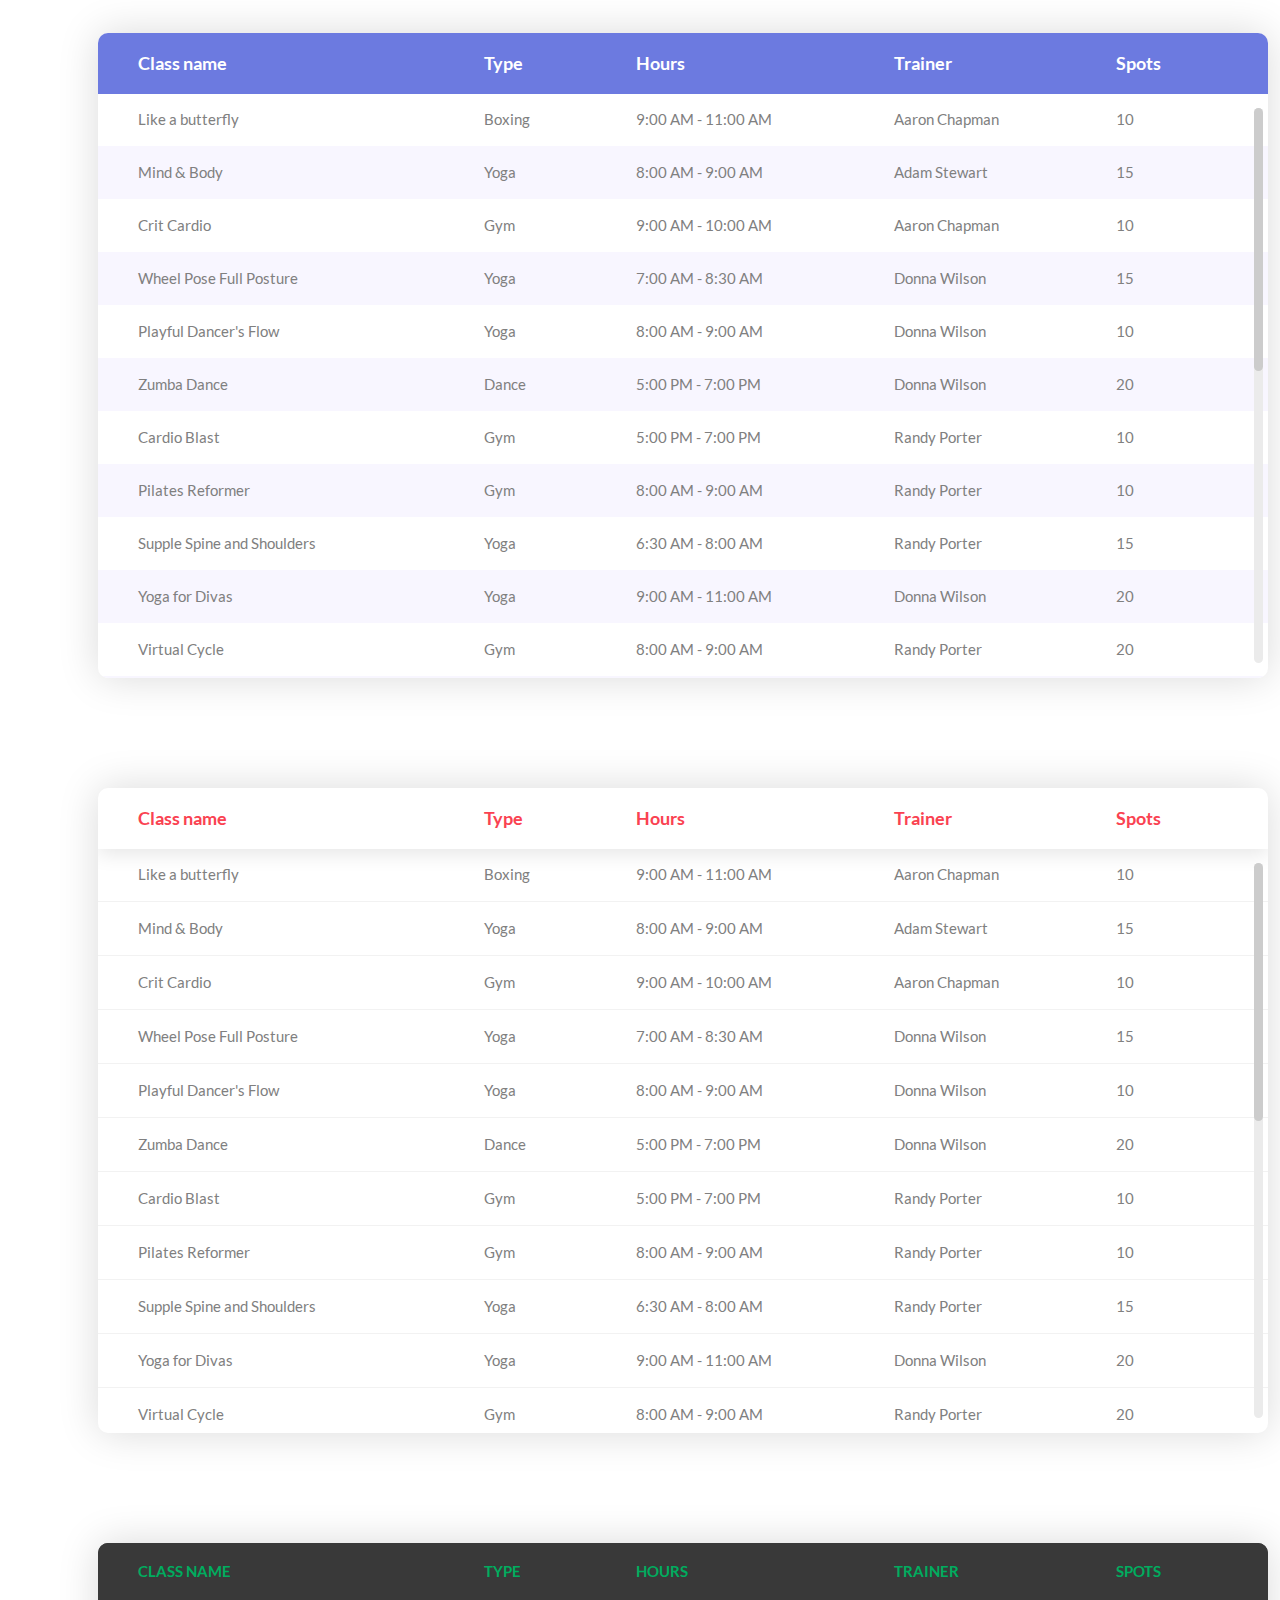
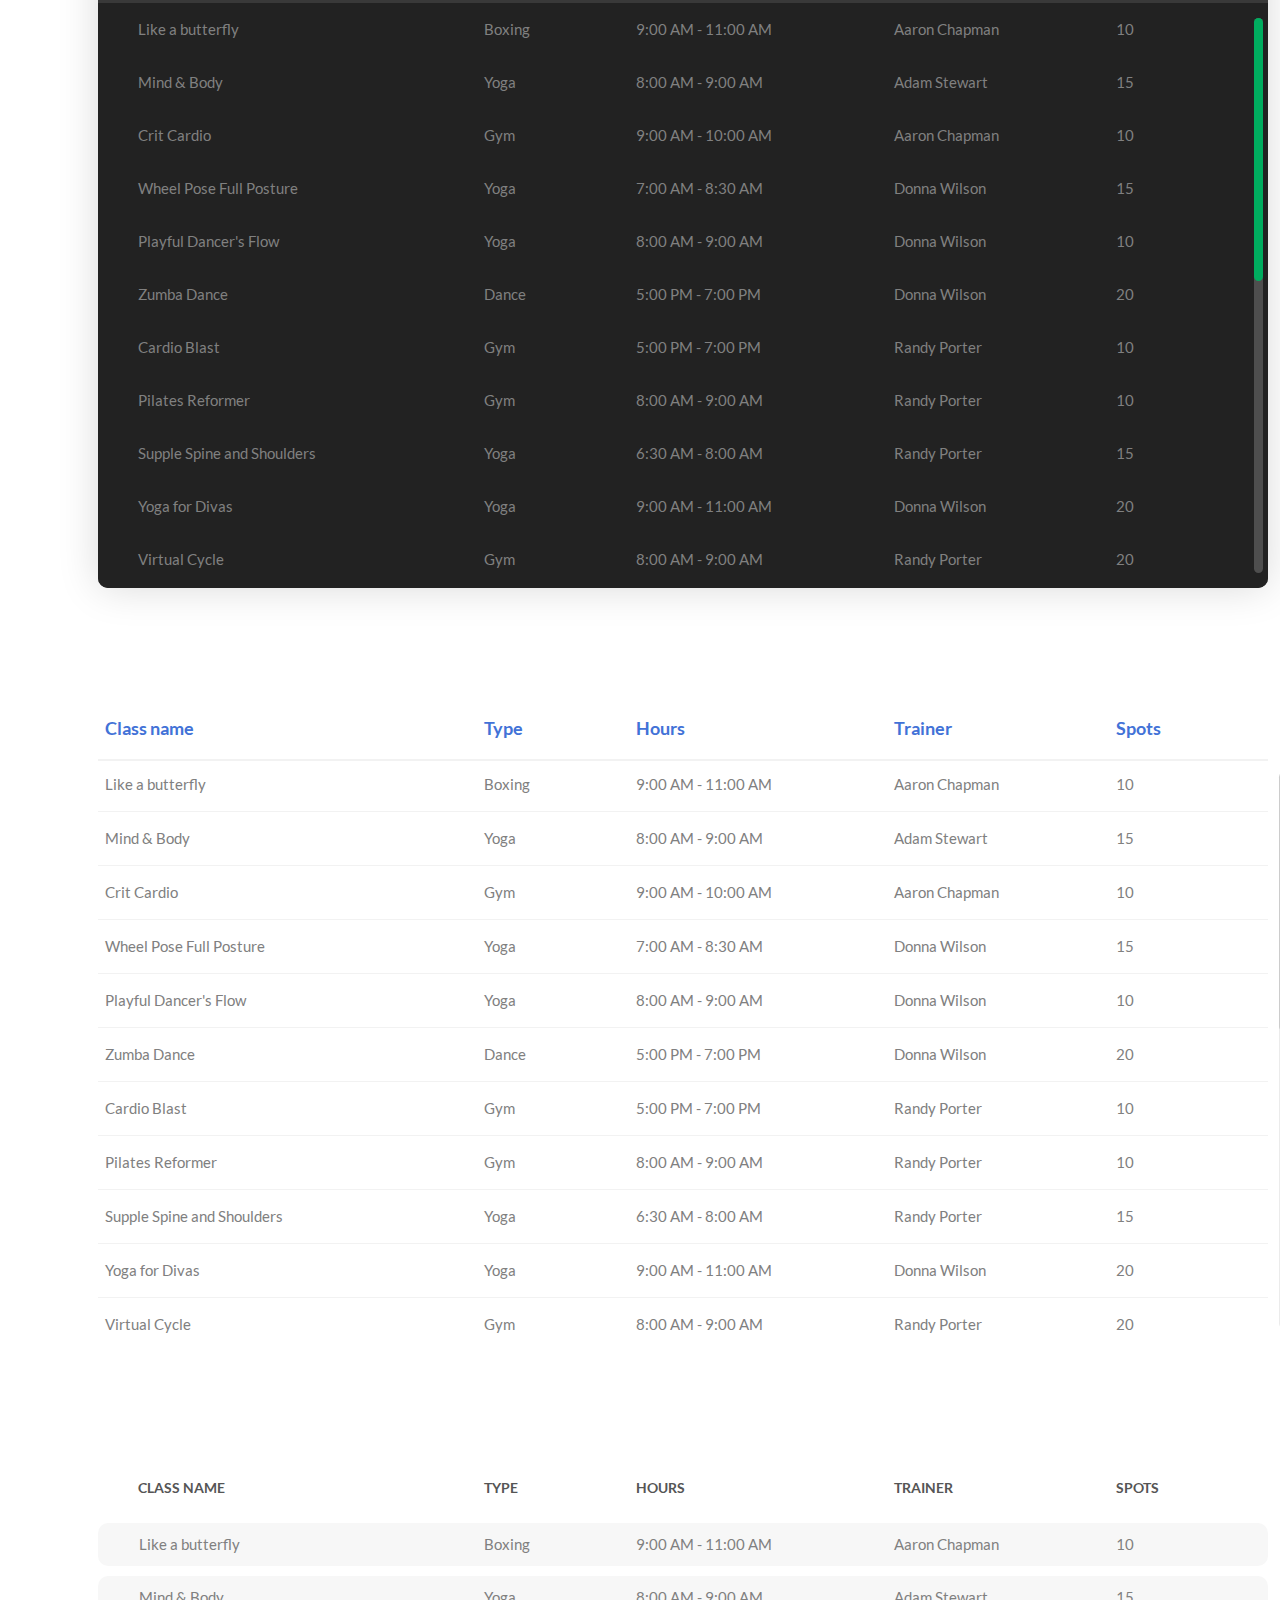
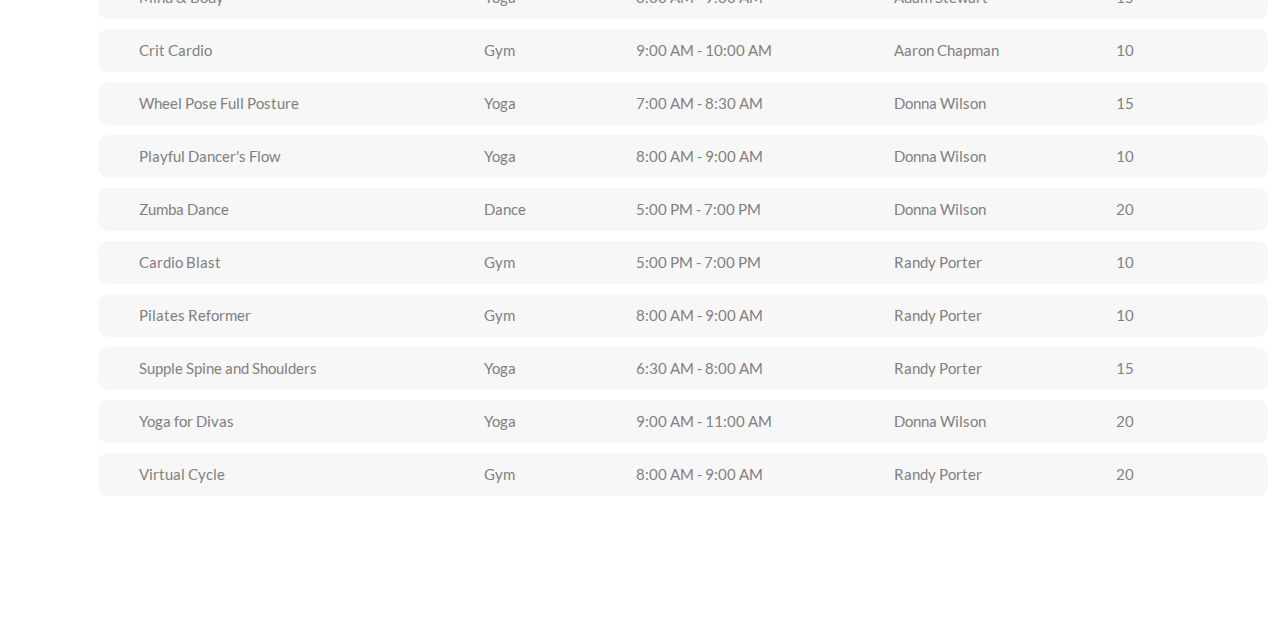
==== commit c70b0561: "undo mistake, recommit html with css, add error trap for gateway.q" ====
--- a/html/Table_Fixed_Header/index.html
+++ b/html/Table_Fixed_Header/index.html
@@ -221,7 +221,799 @@
 								</tr>
 							</tbody>
 						</table>
-					</div>				
+					</div>
+				</div>
+				
+				<div class="table100 ver2 m-b-110">
+					<div class="table100-head">
+						<table>
+							<thead>
+								<tr class="row100 head">
+									<th class="cell100 column1">Class name</th>
+									<th class="cell100 column2">Type</th>
+									<th class="cell100 column3">Hours</th>
+									<th class="cell100 column4">Trainer</th>
+									<th class="cell100 column5">Spots</th>
+								</tr>
+							</thead>
+						</table>
+					</div>
+
+					<div class="table100-body js-pscroll">
+						<table>
+							<tbody>
+								<tr class="row100 body">
+									<td class="cell100 column1">Like a butterfly</td>
+									<td class="cell100 column2">Boxing</td>
+									<td class="cell100 column3">9:00 AM - 11:00 AM</td>
+									<td class="cell100 column4">Aaron Chapman</td>
+									<td class="cell100 column5">10</td>
+								</tr>
+
+								<tr class="row100 body">
+									<td class="cell100 column1">Mind & Body</td>
+									<td class="cell100 column2">Yoga</td>
+									<td class="cell100 column3">8:00 AM - 9:00 AM</td>
+									<td class="cell100 column4">Adam Stewart</td>
+									<td class="cell100 column5">15</td>
+								</tr>
+
+								<tr class="row100 body">
+									<td class="cell100 column1">Crit Cardio</td>
+									<td class="cell100 column2">Gym</td>
+									<td class="cell100 column3">9:00 AM - 10:00 AM</td>
+									<td class="cell100 column4">Aaron Chapman</td>
+									<td class="cell100 column5">10</td>
+								</tr>
+
+								<tr class="row100 body">
+									<td class="cell100 column1">Wheel Pose Full Posture</td>
+									<td class="cell100 column2">Yoga</td>
+									<td class="cell100 column3">7:00 AM - 8:30 AM</td>
+									<td class="cell100 column4">Donna Wilson</td>
+									<td class="cell100 column5">15</td>
+								</tr>
+
+								<tr class="row100 body">
+									<td class="cell100 column1">Playful Dancer's Flow</td>
+									<td class="cell100 column2">Yoga</td>
+									<td class="cell100 column3">8:00 AM - 9:00 AM</td>
+									<td class="cell100 column4">Donna Wilson</td>
+									<td class="cell100 column5">10</td>
+								</tr>
+
+								<tr class="row100 body">
+									<td class="cell100 column1">Zumba Dance</td>
+									<td class="cell100 column2">Dance</td>
+									<td class="cell100 column3">5:00 PM - 7:00 PM</td>
+									<td class="cell100 column4">Donna Wilson</td>
+									<td class="cell100 column5">20</td>
+								</tr>
+
+								<tr class="row100 body">
+									<td class="cell100 column1">Cardio Blast</td>
+									<td class="cell100 column2">Gym</td>
+									<td class="cell100 column3">5:00 PM - 7:00 PM</td>
+									<td class="cell100 column4">Randy Porter</td>
+									<td class="cell100 column5">10</td>
+								</tr>
+
+								<tr class="row100 body">
+									<td class="cell100 column1">Pilates Reformer</td>
+									<td class="cell100 column2">Gym</td>
+									<td class="cell100 column3">8:00 AM - 9:00 AM</td>
+									<td class="cell100 column4">Randy Porter</td>
+									<td class="cell100 column5">10</td>
+								</tr>
+
+								<tr class="row100 body">
+									<td class="cell100 column1">Supple Spine and Shoulders</td>
+									<td class="cell100 column2">Yoga</td>
+									<td class="cell100 column3">6:30 AM - 8:00 AM</td>
+									<td class="cell100 column4">Randy Porter</td>
+									<td class="cell100 column5">15</td>
+								</tr>
+
+								<tr class="row100 body">
+									<td class="cell100 column1">Yoga for Divas</td>
+									<td class="cell100 column2">Yoga</td>
+									<td class="cell100 column3">9:00 AM - 11:00 AM</td>
+									<td class="cell100 column4">Donna Wilson</td>
+									<td class="cell100 column5">20</td>
+								</tr>
+
+								<tr class="row100 body">
+									<td class="cell100 column1">Virtual Cycle</td>
+									<td class="cell100 column2">Gym</td>
+									<td class="cell100 column3">8:00 AM - 9:00 AM</td>
+									<td class="cell100 column4">Randy Porter</td>
+									<td class="cell100 column5">20</td>
+								</tr>
+
+								<tr class="row100 body">
+									<td class="cell100 column1">Like a butterfly</td>
+									<td class="cell100 column2">Boxing</td>
+									<td class="cell100 column3">9:00 AM - 11:00 AM</td>
+									<td class="cell100 column4">Aaron Chapman</td>
+									<td class="cell100 column5">10</td>
+								</tr>
+
+								<tr class="row100 body">
+									<td class="cell100 column1">Mind & Body</td>
+									<td class="cell100 column2">Yoga</td>
+									<td class="cell100 column3">8:00 AM - 9:00 AM</td>
+									<td class="cell100 column4">Adam Stewart</td>
+									<td class="cell100 column5">15</td>
+								</tr>
+
+								<tr class="row100 body">
+									<td class="cell100 column1">Crit Cardio</td>
+									<td class="cell100 column2">Gym</td>
+									<td class="cell100 column3">9:00 AM - 10:00 AM</td>
+									<td class="cell100 column4">Aaron Chapman</td>
+									<td class="cell100 column5">10</td>
+								</tr>
+
+								<tr class="row100 body">
+									<td class="cell100 column1">Wheel Pose Full Posture</td>
+									<td class="cell100 column2">Yoga</td>
+									<td class="cell100 column3">7:00 AM - 8:30 AM</td>
+									<td class="cell100 column4">Donna Wilson</td>
+									<td class="cell100 column5">15</td>
+								</tr>
+
+								<tr class="row100 body">
+									<td class="cell100 column1">Playful Dancer's Flow</td>
+									<td class="cell100 column2">Yoga</td>
+									<td class="cell100 column3">8:00 AM - 9:00 AM</td>
+									<td class="cell100 column4">Donna Wilson</td>
+									<td class="cell100 column5">10</td>
+								</tr>
+
+								<tr class="row100 body">
+									<td class="cell100 column1">Zumba Dance</td>
+									<td class="cell100 column2">Dance</td>
+									<td class="cell100 column3">5:00 PM - 7:00 PM</td>
+									<td class="cell100 column4">Donna Wilson</td>
+									<td class="cell100 column5">20</td>
+								</tr>
+
+								<tr class="row100 body">
+									<td class="cell100 column1">Cardio Blast</td>
+									<td class="cell100 column2">Gym</td>
+									<td class="cell100 column3">5:00 PM - 7:00 PM</td>
+									<td class="cell100 column4">Randy Porter</td>
+									<td class="cell100 column5">10</td>
+								</tr>
+
+								<tr class="row100 body">
+									<td class="cell100 column1">Pilates Reformer</td>
+									<td class="cell100 column2">Gym</td>
+									<td class="cell100 column3">8:00 AM - 9:00 AM</td>
+									<td class="cell100 column4">Randy Porter</td>
+									<td class="cell100 column5">10</td>
+								</tr>
+
+								<tr class="row100 body">
+									<td class="cell100 column1">Supple Spine and Shoulders</td>
+									<td class="cell100 column2">Yoga</td>
+									<td class="cell100 column3">6:30 AM - 8:00 AM</td>
+									<td class="cell100 column4">Randy Porter</td>
+									<td class="cell100 column5">15</td>
+								</tr>
+
+								<tr class="row100 body">
+									<td class="cell100 column1">Yoga for Divas</td>
+									<td class="cell100 column2">Yoga</td>
+									<td class="cell100 column3">9:00 AM - 11:00 AM</td>
+									<td class="cell100 column4">Donna Wilson</td>
+									<td class="cell100 column5">20</td>
+								</tr>
+
+								<tr class="row100 body">
+									<td class="cell100 column1">Virtual Cycle</td>
+									<td class="cell100 column2">Gym</td>
+									<td class="cell100 column3">8:00 AM - 9:00 AM</td>
+									<td class="cell100 column4">Randy Porter</td>
+									<td class="cell100 column5">20</td>
+								</tr>
+							</tbody>
+						</table>
+					</div>
+				</div>
+
+				<div class="table100 ver3 m-b-110">
+					<div class="table100-head">
+						<table>
+							<thead>
+								<tr class="row100 head">
+									<th class="cell100 column1">Class name</th>
+									<th class="cell100 column2">Type</th>
+									<th class="cell100 column3">Hours</th>
+									<th class="cell100 column4">Trainer</th>
+									<th class="cell100 column5">Spots</th>
+								</tr>
+							</thead>
+						</table>
+					</div>
+
+					<div class="table100-body js-pscroll">
+						<table>
+							<tbody>
+								<tr class="row100 body">
+									<td class="cell100 column1">Like a butterfly</td>
+									<td class="cell100 column2">Boxing</td>
+									<td class="cell100 column3">9:00 AM - 11:00 AM</td>
+									<td class="cell100 column4">Aaron Chapman</td>
+									<td class="cell100 column5">10</td>
+								</tr>
+
+								<tr class="row100 body">
+									<td class="cell100 column1">Mind & Body</td>
+									<td class="cell100 column2">Yoga</td>
+									<td class="cell100 column3">8:00 AM - 9:00 AM</td>
+									<td class="cell100 column4">Adam Stewart</td>
+									<td class="cell100 column5">15</td>
+								</tr>
+
+								<tr class="row100 body">
+									<td class="cell100 column1">Crit Cardio</td>
+									<td class="cell100 column2">Gym</td>
+									<td class="cell100 column3">9:00 AM - 10:00 AM</td>
+									<td class="cell100 column4">Aaron Chapman</td>
+									<td class="cell100 column5">10</td>
+								</tr>
+
+								<tr class="row100 body">
+									<td class="cell100 column1">Wheel Pose Full Posture</td>
+									<td class="cell100 column2">Yoga</td>
+									<td class="cell100 column3">7:00 AM - 8:30 AM</td>
+									<td class="cell100 column4">Donna Wilson</td>
+									<td class="cell100 column5">15</td>
+								</tr>
+
+								<tr class="row100 body">
+									<td class="cell100 column1">Playful Dancer's Flow</td>
+									<td class="cell100 column2">Yoga</td>
+									<td class="cell100 column3">8:00 AM - 9:00 AM</td>
+									<td class="cell100 column4">Donna Wilson</td>
+									<td class="cell100 column5">10</td>
+								</tr>
+
+								<tr class="row100 body">
+									<td class="cell100 column1">Zumba Dance</td>
+									<td class="cell100 column2">Dance</td>
+									<td class="cell100 column3">5:00 PM - 7:00 PM</td>
+									<td class="cell100 column4">Donna Wilson</td>
+									<td class="cell100 column5">20</td>
+								</tr>
+
+								<tr class="row100 body">
+									<td class="cell100 column1">Cardio Blast</td>
+									<td class="cell100 column2">Gym</td>
+									<td class="cell100 column3">5:00 PM - 7:00 PM</td>
+									<td class="cell100 column4">Randy Porter</td>
+									<td class="cell100 column5">10</td>
+								</tr>
+
+								<tr class="row100 body">
+									<td class="cell100 column1">Pilates Reformer</td>
+									<td class="cell100 column2">Gym</td>
+									<td class="cell100 column3">8:00 AM - 9:00 AM</td>
+									<td class="cell100 column4">Randy Porter</td>
+									<td class="cell100 column5">10</td>
+								</tr>
+
+								<tr class="row100 body">
+									<td class="cell100 column1">Supple Spine and Shoulders</td>
+									<td class="cell100 column2">Yoga</td>
+									<td class="cell100 column3">6:30 AM - 8:00 AM</td>
+									<td class="cell100 column4">Randy Porter</td>
+									<td class="cell100 column5">15</td>
+								</tr>
+
+								<tr class="row100 body">
+									<td class="cell100 column1">Yoga for Divas</td>
+									<td class="cell100 column2">Yoga</td>
+									<td class="cell100 column3">9:00 AM - 11:00 AM</td>
+									<td class="cell100 column4">Donna Wilson</td>
+									<td class="cell100 column5">20</td>
+								</tr>
+
+								<tr class="row100 body">
+									<td class="cell100 column1">Virtual Cycle</td>
+									<td class="cell100 column2">Gym</td>
+									<td class="cell100 column3">8:00 AM - 9:00 AM</td>
+									<td class="cell100 column4">Randy Porter</td>
+									<td class="cell100 column5">20</td>
+								</tr>
+
+								<tr class="row100 body">
+									<td class="cell100 column1">Like a butterfly</td>
+									<td class="cell100 column2">Boxing</td>
+									<td class="cell100 column3">9:00 AM - 11:00 AM</td>
+									<td class="cell100 column4">Aaron Chapman</td>
+									<td class="cell100 column5">10</td>
+								</tr>
+
+								<tr class="row100 body">
+									<td class="cell100 column1">Mind & Body</td>
+									<td class="cell100 column2">Yoga</td>
+									<td class="cell100 column3">8:00 AM - 9:00 AM</td>
+									<td class="cell100 column4">Adam Stewart</td>
+									<td class="cell100 column5">15</td>
+								</tr>
+
+								<tr class="row100 body">
+									<td class="cell100 column1">Crit Cardio</td>
+									<td class="cell100 column2">Gym</td>
+									<td class="cell100 column3">9:00 AM - 10:00 AM</td>
+									<td class="cell100 column4">Aaron Chapman</td>
+									<td class="cell100 column5">10</td>
+								</tr>
+
+								<tr class="row100 body">
+									<td class="cell100 column1">Wheel Pose Full Posture</td>
+									<td class="cell100 column2">Yoga</td>
+									<td class="cell100 column3">7:00 AM - 8:30 AM</td>
+									<td class="cell100 column4">Donna Wilson</td>
+									<td class="cell100 column5">15</td>
+								</tr>
+
+								<tr class="row100 body">
+									<td class="cell100 column1">Playful Dancer's Flow</td>
+									<td class="cell100 column2">Yoga</td>
+									<td class="cell100 column3">8:00 AM - 9:00 AM</td>
+									<td class="cell100 column4">Donna Wilson</td>
+									<td class="cell100 column5">10</td>
+								</tr>
+
+								<tr class="row100 body">
+									<td class="cell100 column1">Zumba Dance</td>
+									<td class="cell100 column2">Dance</td>
+									<td class="cell100 column3">5:00 PM - 7:00 PM</td>
+									<td class="cell100 column4">Donna Wilson</td>
+									<td class="cell100 column5">20</td>
+								</tr>
+
+								<tr class="row100 body">
+									<td class="cell100 column1">Cardio Blast</td>
+									<td class="cell100 column2">Gym</td>
+									<td class="cell100 column3">5:00 PM - 7:00 PM</td>
+									<td class="cell100 column4">Randy Porter</td>
+									<td class="cell100 column5">10</td>
+								</tr>
+
+								<tr class="row100 body">
+									<td class="cell100 column1">Pilates Reformer</td>
+									<td class="cell100 column2">Gym</td>
+									<td class="cell100 column3">8:00 AM - 9:00 AM</td>
+									<td class="cell100 column4">Randy Porter</td>
+									<td class="cell100 column5">10</td>
+								</tr>
+
+								<tr class="row100 body">
+									<td class="cell100 column1">Supple Spine and Shoulders</td>
+									<td class="cell100 column2">Yoga</td>
+									<td class="cell100 column3">6:30 AM - 8:00 AM</td>
+									<td class="cell100 column4">Randy Porter</td>
+									<td class="cell100 column5">15</td>
+								</tr>
+
+								<tr class="row100 body">
+									<td class="cell100 column1">Yoga for Divas</td>
+									<td class="cell100 column2">Yoga</td>
+									<td class="cell100 column3">9:00 AM - 11:00 AM</td>
+									<td class="cell100 column4">Donna Wilson</td>
+									<td class="cell100 column5">20</td>
+								</tr>
+
+								<tr class="row100 body">
+									<td class="cell100 column1">Virtual Cycle</td>
+									<td class="cell100 column2">Gym</td>
+									<td class="cell100 column3">8:00 AM - 9:00 AM</td>
+									<td class="cell100 column4">Randy Porter</td>
+									<td class="cell100 column5">20</td>
+								</tr>
+							</tbody>
+						</table>
+					</div>
+				</div>
+
+				<div class="table100 ver4 m-b-110">
+					<div class="table100-head">
+						<table>
+							<thead>
+								<tr class="row100 head">
+									<th class="cell100 column1">Class name</th>
+									<th class="cell100 column2">Type</th>
+									<th class="cell100 column3">Hours</th>
+									<th class="cell100 column4">Trainer</th>
+									<th class="cell100 column5">Spots</th>
+								</tr>
+							</thead>
+						</table>
+					</div>
+
+					<div class="table100-body js-pscroll">
+						<table>
+							<tbody>
+								<tr class="row100 body">
+									<td class="cell100 column1">Like a butterfly</td>
+									<td class="cell100 column2">Boxing</td>
+									<td class="cell100 column3">9:00 AM - 11:00 AM</td>
+									<td class="cell100 column4">Aaron Chapman</td>
+									<td class="cell100 column5">10</td>
+								</tr>
+
+								<tr class="row100 body">
+									<td class="cell100 column1">Mind & Body</td>
+									<td class="cell100 column2">Yoga</td>
+									<td class="cell100 column3">8:00 AM - 9:00 AM</td>
+									<td class="cell100 column4">Adam Stewart</td>
+									<td class="cell100 column5">15</td>
+								</tr>
+
+								<tr class="row100 body">
+									<td class="cell100 column1">Crit Cardio</td>
+									<td class="cell100 column2">Gym</td>
+									<td class="cell100 column3">9:00 AM - 10:00 AM</td>
+									<td class="cell100 column4">Aaron Chapman</td>
+									<td class="cell100 column5">10</td>
+								</tr>
+
+								<tr class="row100 body">
+									<td class="cell100 column1">Wheel Pose Full Posture</td>
+									<td class="cell100 column2">Yoga</td>
+									<td class="cell100 column3">7:00 AM - 8:30 AM</td>
+									<td class="cell100 column4">Donna Wilson</td>
+									<td class="cell100 column5">15</td>
+								</tr>
+
+								<tr class="row100 body">
+									<td class="cell100 column1">Playful Dancer's Flow</td>
+									<td class="cell100 column2">Yoga</td>
+									<td class="cell100 column3">8:00 AM - 9:00 AM</td>
+									<td class="cell100 column4">Donna Wilson</td>
+									<td class="cell100 column5">10</td>
+								</tr>
+
+								<tr class="row100 body">
+									<td class="cell100 column1">Zumba Dance</td>
+									<td class="cell100 column2">Dance</td>
+									<td class="cell100 column3">5:00 PM - 7:00 PM</td>
+									<td class="cell100 column4">Donna Wilson</td>
+									<td class="cell100 column5">20</td>
+								</tr>
+
+								<tr class="row100 body">
+									<td class="cell100 column1">Cardio Blast</td>
+									<td class="cell100 column2">Gym</td>
+									<td class="cell100 column3">5:00 PM - 7:00 PM</td>
+									<td class="cell100 column4">Randy Porter</td>
+									<td class="cell100 column5">10</td>
+								</tr>
+
+								<tr class="row100 body">
+									<td class="cell100 column1">Pilates Reformer</td>
+									<td class="cell100 column2">Gym</td>
+									<td class="cell100 column3">8:00 AM - 9:00 AM</td>
+									<td class="cell100 column4">Randy Porter</td>
+									<td class="cell100 column5">10</td>
+								</tr>
+
+								<tr class="row100 body">
+									<td class="cell100 column1">Supple Spine and Shoulders</td>
+									<td class="cell100 column2">Yoga</td>
+									<td class="cell100 column3">6:30 AM - 8:00 AM</td>
+									<td class="cell100 column4">Randy Porter</td>
+									<td class="cell100 column5">15</td>
+								</tr>
+
+								<tr class="row100 body">
+									<td class="cell100 column1">Yoga for Divas</td>
+									<td class="cell100 column2">Yoga</td>
+									<td class="cell100 column3">9:00 AM - 11:00 AM</td>
+									<td class="cell100 column4">Donna Wilson</td>
+									<td class="cell100 column5">20</td>
+								</tr>
+
+								<tr class="row100 body">
+									<td class="cell100 column1">Virtual Cycle</td>
+									<td class="cell100 column2">Gym</td>
+									<td class="cell100 column3">8:00 AM - 9:00 AM</td>
+									<td class="cell100 column4">Randy Porter</td>
+									<td class="cell100 column5">20</td>
+								</tr>
+
+								<tr class="row100 body">
+									<td class="cell100 column1">Like a butterfly</td>
+									<td class="cell100 column2">Boxing</td>
+									<td class="cell100 column3">9:00 AM - 11:00 AM</td>
+									<td class="cell100 column4">Aaron Chapman</td>
+									<td class="cell100 column5">10</td>
+								</tr>
+
+								<tr class="row100 body">
+									<td class="cell100 column1">Mind & Body</td>
+									<td class="cell100 column2">Yoga</td>
+									<td class="cell100 column3">8:00 AM - 9:00 AM</td>
+									<td class="cell100 column4">Adam Stewart</td>
+									<td class="cell100 column5">15</td>
+								</tr>
+
+								<tr class="row100 body">
+									<td class="cell100 column1">Crit Cardio</td>
+									<td class="cell100 column2">Gym</td>
+									<td class="cell100 column3">9:00 AM - 10:00 AM</td>
+									<td class="cell100 column4">Aaron Chapman</td>
+									<td class="cell100 column5">10</td>
+								</tr>
+
+								<tr class="row100 body">
+									<td class="cell100 column1">Wheel Pose Full Posture</td>
+									<td class="cell100 column2">Yoga</td>
+									<td class="cell100 column3">7:00 AM - 8:30 AM</td>
+									<td class="cell100 column4">Donna Wilson</td>
+									<td class="cell100 column5">15</td>
+								</tr>
+
+								<tr class="row100 body">
+									<td class="cell100 column1">Playful Dancer's Flow</td>
+									<td class="cell100 column2">Yoga</td>
+									<td class="cell100 column3">8:00 AM - 9:00 AM</td>
+									<td class="cell100 column4">Donna Wilson</td>
+									<td class="cell100 column5">10</td>
+								</tr>
+
+								<tr class="row100 body">
+									<td class="cell100 column1">Zumba Dance</td>
+									<td class="cell100 column2">Dance</td>
+									<td class="cell100 column3">5:00 PM - 7:00 PM</td>
+									<td class="cell100 column4">Donna Wilson</td>
+									<td class="cell100 column5">20</td>
+								</tr>
+
+								<tr class="row100 body">
+									<td class="cell100 column1">Cardio Blast</td>
+									<td class="cell100 column2">Gym</td>
+									<td class="cell100 column3">5:00 PM - 7:00 PM</td>
+									<td class="cell100 column4">Randy Porter</td>
+									<td class="cell100 column5">10</td>
+								</tr>
+
+								<tr class="row100 body">
+									<td class="cell100 column1">Pilates Reformer</td>
+									<td class="cell100 column2">Gym</td>
+									<td class="cell100 column3">8:00 AM - 9:00 AM</td>
+									<td class="cell100 column4">Randy Porter</td>
+									<td class="cell100 column5">10</td>
+								</tr>
+
+								<tr class="row100 body">
+									<td class="cell100 column1">Supple Spine and Shoulders</td>
+									<td class="cell100 column2">Yoga</td>
+									<td class="cell100 column3">6:30 AM - 8:00 AM</td>
+									<td class="cell100 column4">Randy Porter</td>
+									<td class="cell100 column5">15</td>
+								</tr>
+
+								<tr class="row100 body">
+									<td class="cell100 column1">Yoga for Divas</td>
+									<td class="cell100 column2">Yoga</td>
+									<td class="cell100 column3">9:00 AM - 11:00 AM</td>
+									<td class="cell100 column4">Donna Wilson</td>
+									<td class="cell100 column5">20</td>
+								</tr>
+
+								<tr class="row100 body">
+									<td class="cell100 column1">Virtual Cycle</td>
+									<td class="cell100 column2">Gym</td>
+									<td class="cell100 column3">8:00 AM - 9:00 AM</td>
+									<td class="cell100 column4">Randy Porter</td>
+									<td class="cell100 column5">20</td>
+								</tr>
+							</tbody>
+						</table>
+					</div>
+				</div>
+
+				<div class="table100 ver5 m-b-110">
+					<div class="table100-head">
+						<table>
+							<thead>
+								<tr class="row100 head">
+									<th class="cell100 column1">Class name</th>
+									<th class="cell100 column2">Type</th>
+									<th class="cell100 column3">Hours</th>
+									<th class="cell100 column4">Trainer</th>
+									<th class="cell100 column5">Spots</th>
+								</tr>
+							</thead>
+						</table>
+					</div>
+
+					<div class="table100-body js-pscroll">
+						<table>
+							<tbody>
+								<tr class="row100 body">
+									<td class="cell100 column1">Like a butterfly</td>
+									<td class="cell100 column2">Boxing</td>
+									<td class="cell100 column3">9:00 AM - 11:00 AM</td>
+									<td class="cell100 column4">Aaron Chapman</td>
+									<td class="cell100 column5">10</td>
+								</tr>
+
+								<tr class="row100 body">
+									<td class="cell100 column1">Mind & Body</td>
+									<td class="cell100 column2">Yoga</td>
+									<td class="cell100 column3">8:00 AM - 9:00 AM</td>
+									<td class="cell100 column4">Adam Stewart</td>
+									<td class="cell100 column5">15</td>
+								</tr>
+
+								<tr class="row100 body">
+									<td class="cell100 column1">Crit Cardio</td>
+									<td class="cell100 column2">Gym</td>
+									<td class="cell100 column3">9:00 AM - 10:00 AM</td>
+									<td class="cell100 column4">Aaron Chapman</td>
+									<td class="cell100 column5">10</td>
+								</tr>
+
+								<tr class="row100 body">
+									<td class="cell100 column1">Wheel Pose Full Posture</td>
+									<td class="cell100 column2">Yoga</td>
+									<td class="cell100 column3">7:00 AM - 8:30 AM</td>
+									<td class="cell100 column4">Donna Wilson</td>
+									<td class="cell100 column5">15</td>
+								</tr>
+
+								<tr class="row100 body">
+									<td class="cell100 column1">Playful Dancer's Flow</td>
+									<td class="cell100 column2">Yoga</td>
+									<td class="cell100 column3">8:00 AM - 9:00 AM</td>
+									<td class="cell100 column4">Donna Wilson</td>
+									<td class="cell100 column5">10</td>
+								</tr>
+
+								<tr class="row100 body">
+									<td class="cell100 column1">Zumba Dance</td>
+									<td class="cell100 column2">Dance</td>
+									<td class="cell100 column3">5:00 PM - 7:00 PM</td>
+									<td class="cell100 column4">Donna Wilson</td>
+									<td class="cell100 column5">20</td>
+								</tr>
+
+								<tr class="row100 body">
+									<td class="cell100 column1">Cardio Blast</td>
+									<td class="cell100 column2">Gym</td>
+									<td class="cell100 column3">5:00 PM - 7:00 PM</td>
+									<td class="cell100 column4">Randy Porter</td>
+									<td class="cell100 column5">10</td>
+								</tr>
+
+								<tr class="row100 body">
+									<td class="cell100 column1">Pilates Reformer</td>
+									<td class="cell100 column2">Gym</td>
+									<td class="cell100 column3">8:00 AM - 9:00 AM</td>
+									<td class="cell100 column4">Randy Porter</td>
+									<td class="cell100 column5">10</td>
+								</tr>
+
+								<tr class="row100 body">
+									<td class="cell100 column1">Supple Spine and Shoulders</td>
+									<td class="cell100 column2">Yoga</td>
+									<td class="cell100 column3">6:30 AM - 8:00 AM</td>
+									<td class="cell100 column4">Randy Porter</td>
+									<td class="cell100 column5">15</td>
+								</tr>
+
+								<tr class="row100 body">
+									<td class="cell100 column1">Yoga for Divas</td>
+									<td class="cell100 column2">Yoga</td>
+									<td class="cell100 column3">9:00 AM - 11:00 AM</td>
+									<td class="cell100 column4">Donna Wilson</td>
+									<td class="cell100 column5">20</td>
+								</tr>
+
+								<tr class="row100 body">
+									<td class="cell100 column1">Virtual Cycle</td>
+									<td class="cell100 column2">Gym</td>
+									<td class="cell100 column3">8:00 AM - 9:00 AM</td>
+									<td class="cell100 column4">Randy Porter</td>
+									<td class="cell100 column5">20</td>
+								</tr>
+
+								<tr class="row100 body">
+									<td class="cell100 column1">Like a butterfly</td>
+									<td class="cell100 column2">Boxing</td>
+									<td class="cell100 column3">9:00 AM - 11:00 AM</td>
+									<td class="cell100 column4">Aaron Chapman</td>
+									<td class="cell100 column5">10</td>
+								</tr>
+
+								<tr class="row100 body">
+									<td class="cell100 column1">Mind & Body</td>
+									<td class="cell100 column2">Yoga</td>
+									<td class="cell100 column3">8:00 AM - 9:00 AM</td>
+									<td class="cell100 column4">Adam Stewart</td>
+									<td class="cell100 column5">15</td>
+								</tr>
+
+								<tr class="row100 body">
+									<td class="cell100 column1">Crit Cardio</td>
+									<td class="cell100 column2">Gym</td>
+									<td class="cell100 column3">9:00 AM - 10:00 AM</td>
+									<td class="cell100 column4">Aaron Chapman</td>
+									<td class="cell100 column5">10</td>
+								</tr>
+
+								<tr class="row100 body">
+									<td class="cell100 column1">Wheel Pose Full Posture</td>
+									<td class="cell100 column2">Yoga</td>
+									<td class="cell100 column3">7:00 AM - 8:30 AM</td>
+									<td class="cell100 column4">Donna Wilson</td>
+									<td class="cell100 column5">15</td>
+								</tr>
+
+								<tr class="row100 body">
+									<td class="cell100 column1">Playful Dancer's Flow</td>
+									<td class="cell100 column2">Yoga</td>
+									<td class="cell100 column3">8:00 AM - 9:00 AM</td>
+									<td class="cell100 column4">Donna Wilson</td>
+									<td class="cell100 column5">10</td>
+								</tr>
+
+								<tr class="row100 body">
+									<td class="cell100 column1">Zumba Dance</td>
+									<td class="cell100 column2">Dance</td>
+									<td class="cell100 column3">5:00 PM - 7:00 PM</td>
+									<td class="cell100 column4">Donna Wilson</td>
+									<td class="cell100 column5">20</td>
+								</tr>
+
+								<tr class="row100 body">
+									<td class="cell100 column1">Cardio Blast</td>
+									<td class="cell100 column2">Gym</td>
+									<td class="cell100 column3">5:00 PM - 7:00 PM</td>
+									<td class="cell100 column4">Randy Porter</td>
+									<td class="cell100 column5">10</td>
+								</tr>
+
+								<tr class="row100 body">
+									<td class="cell100 column1">Pilates Reformer</td>
+									<td class="cell100 column2">Gym</td>
+									<td class="cell100 column3">8:00 AM - 9:00 AM</td>
+									<td class="cell100 column4">Randy Porter</td>
+									<td class="cell100 column5">10</td>
+								</tr>
+
+								<tr class="row100 body">
+									<td class="cell100 column1">Supple Spine and Shoulders</td>
+									<td class="cell100 column2">Yoga</td>
+									<td class="cell100 column3">6:30 AM - 8:00 AM</td>
+									<td class="cell100 column4">Randy Porter</td>
+									<td class="cell100 column5">15</td>
+								</tr>
+
+								<tr class="row100 body">
+									<td class="cell100 column1">Yoga for Divas</td>
+									<td class="cell100 column2">Yoga</td>
+									<td class="cell100 column3">9:00 AM - 11:00 AM</td>
+									<td class="cell100 column4">Donna Wilson</td>
+									<td class="cell100 column5">20</td>
+								</tr>
+
+								<tr class="row100 body">
+									<td class="cell100 column1">Virtual Cycle</td>
+									<td class="cell100 column2">Gym</td>
+									<td class="cell100 column3">8:00 AM - 9:00 AM</td>
+									<td class="cell100 column4">Randy Porter</td>
+									<td class="cell100 column5">20</td>
+								</tr>
+							</tbody>
+						</table>
+					</div>
 				</div>
 			</div>
 		</div>
